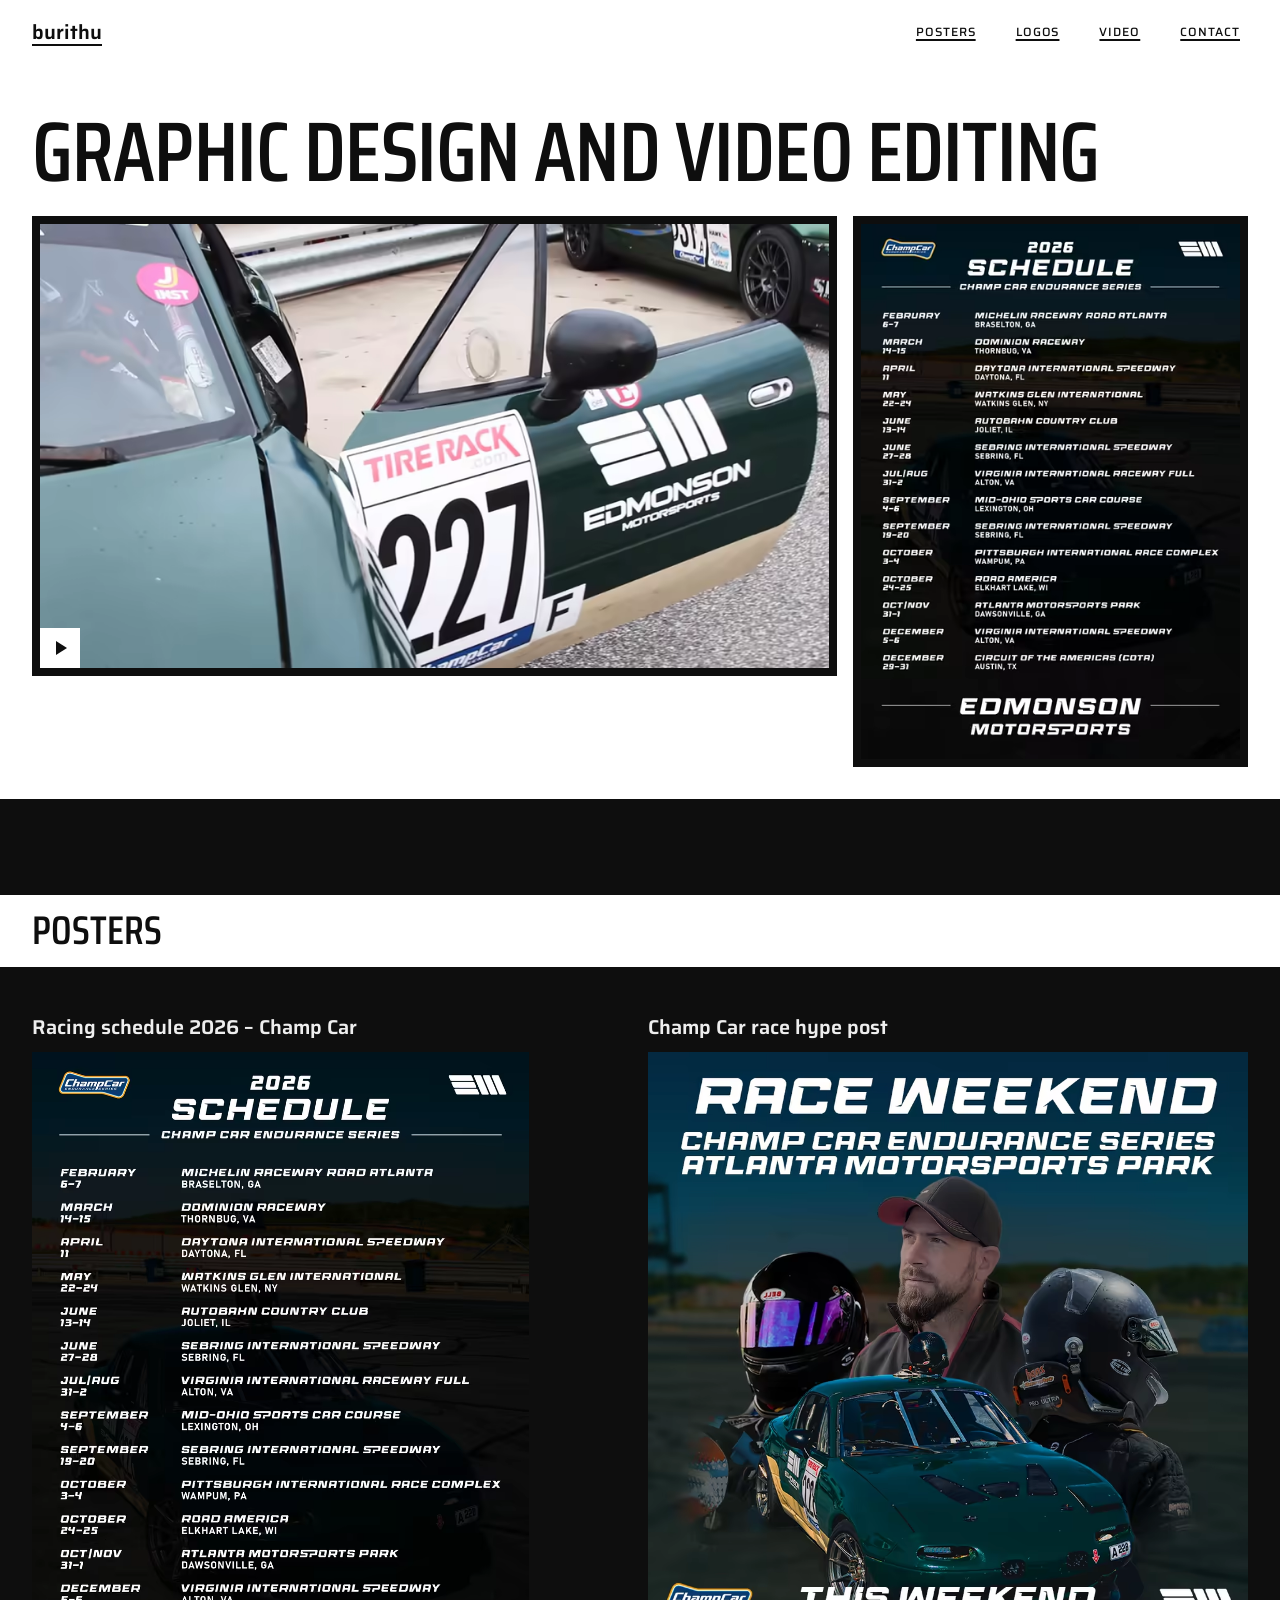
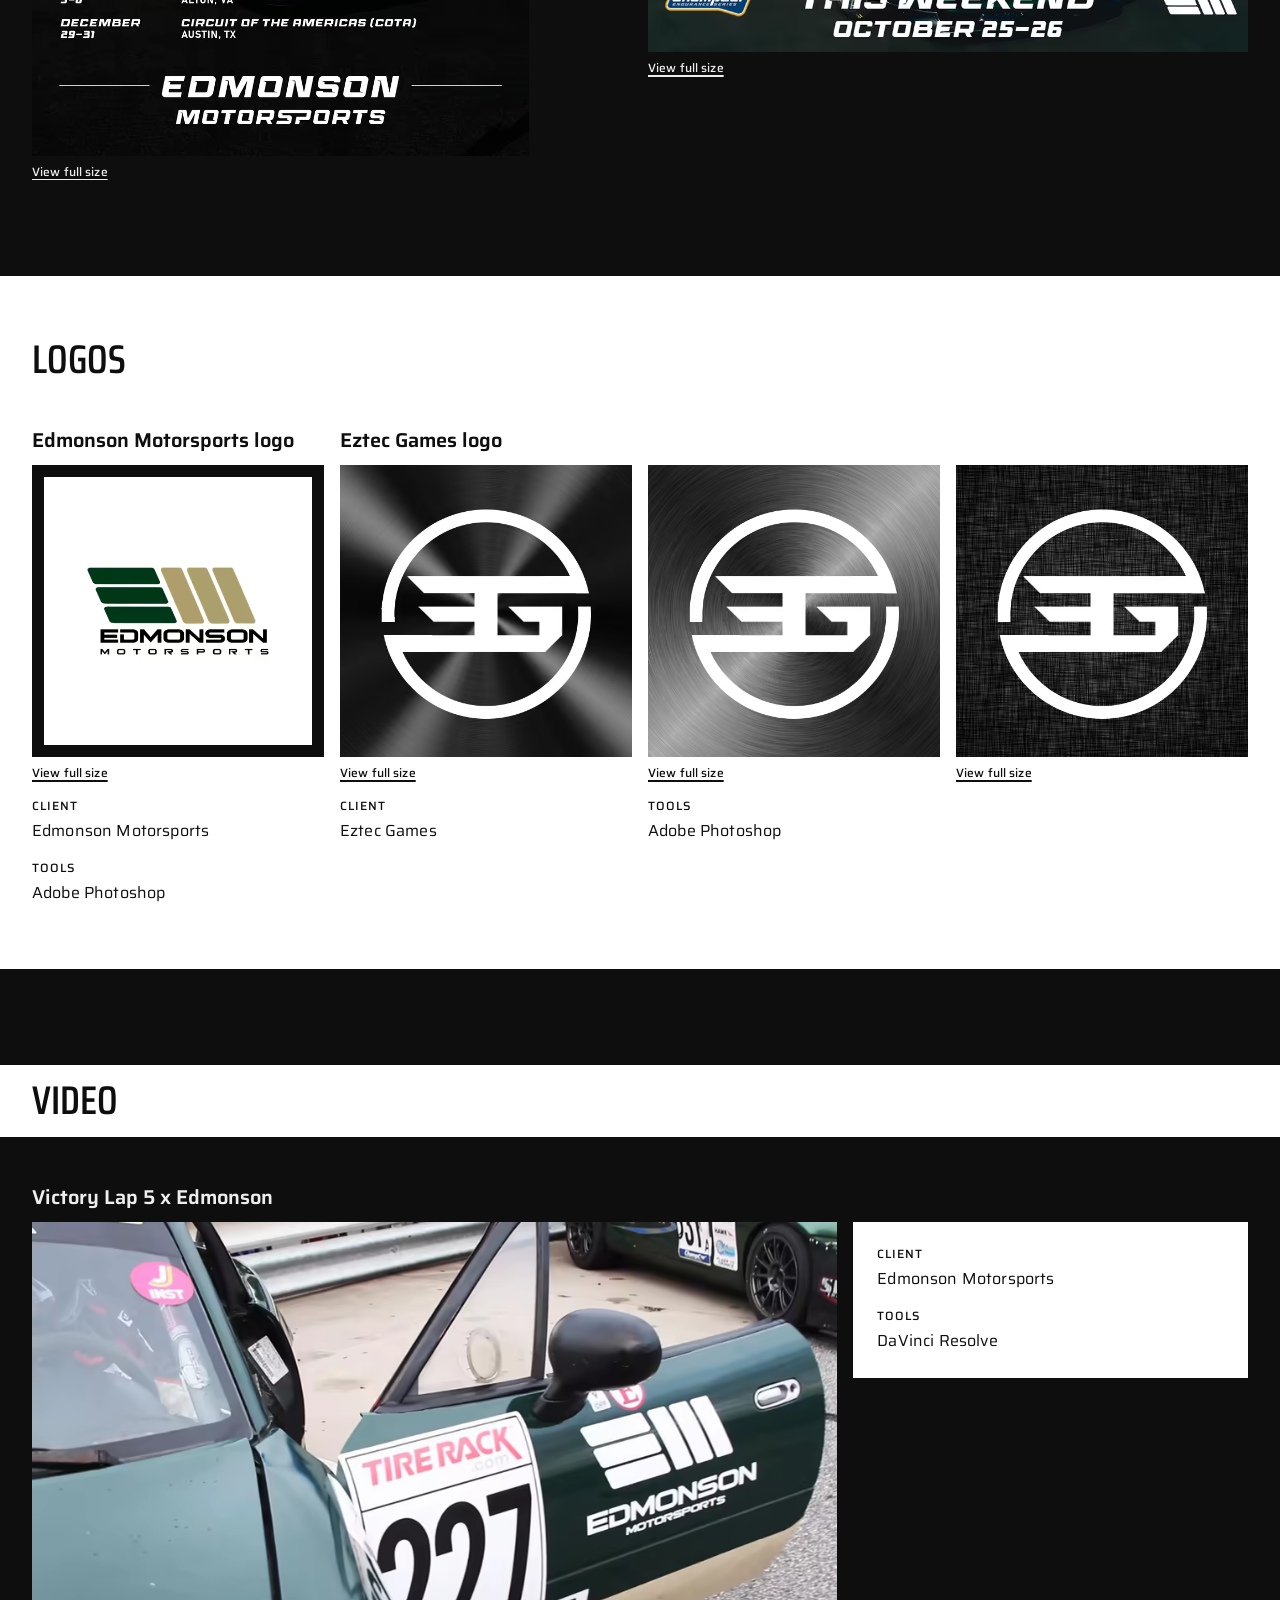
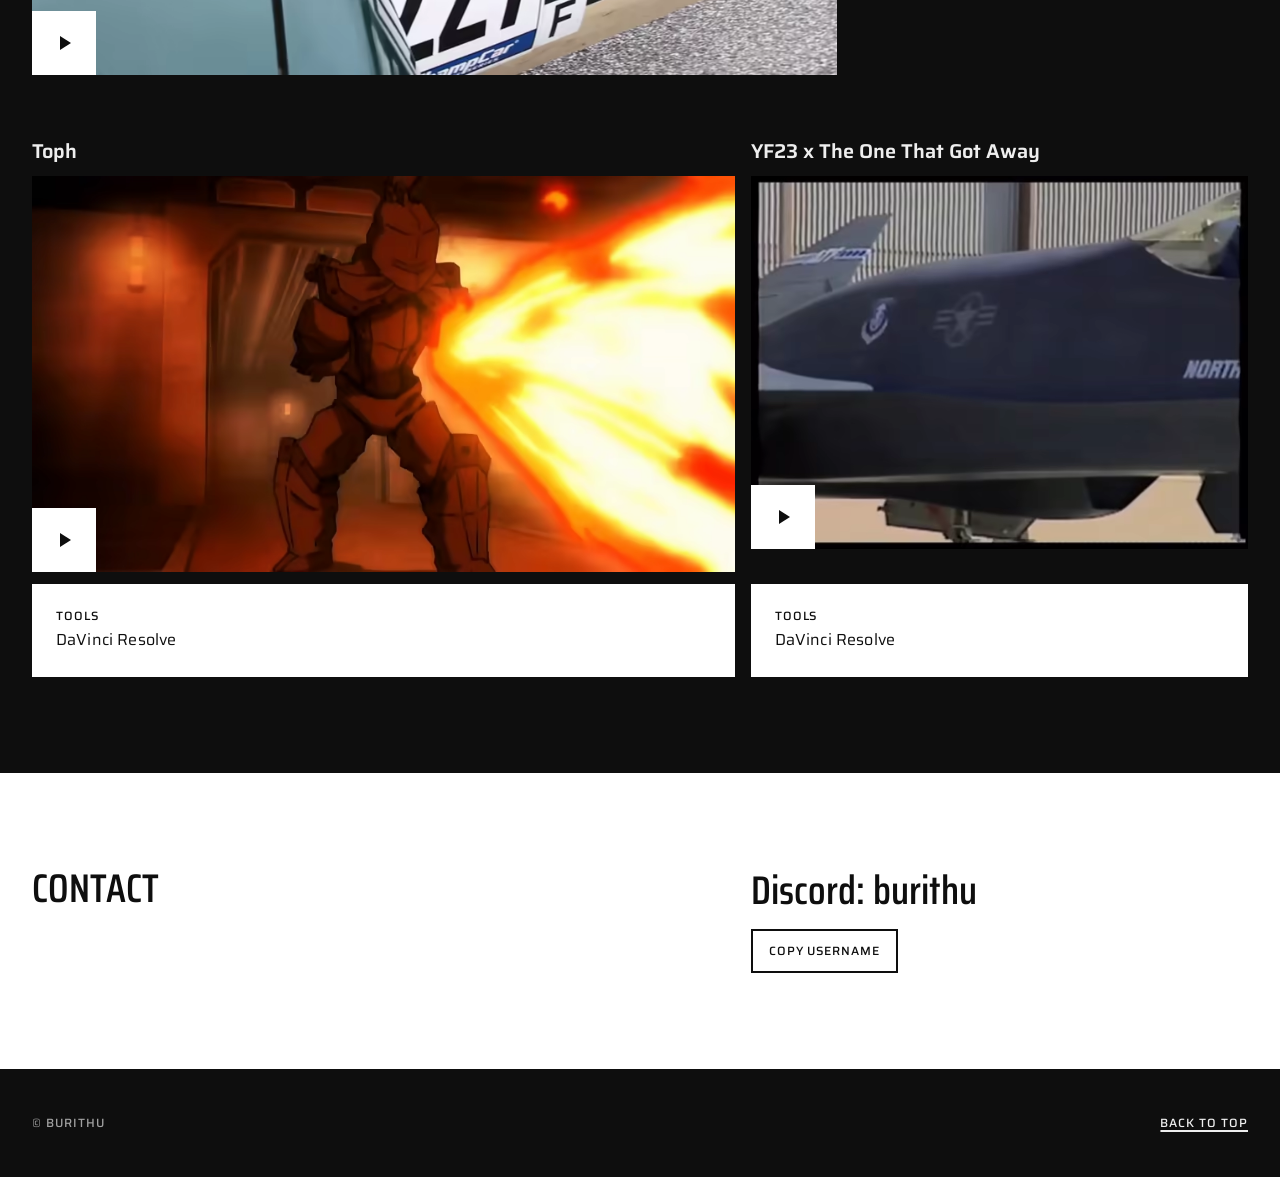
==== site/index.html @ b8a43bbc "Portfolio site: posters, logos and video edits - site/: static site (Direction D, white accent, self" ====
<!DOCTYPE html>
<!--
IMAGE NAMING SCHEME: img/<id>-<width>.<avif|webp|jpg>
  p1 480/960/1440, p2 480/960/1080, l1 256/512/1024, l5 l6 l7 256/512, v1 v2 v3 poster frames 480/960/1440.
VIDEO FILES (self-hosted): video/v<N>.mp4 (full), video/v<N>-preview.mp4 (muted hover preview, optional, a missing file fails silently).
-->
<html lang="en">
<head>
<meta charset="utf-8">
<meta name="viewport" content="width=device-width, initial-scale=1">
<title>burithu &mdash; Graphic design and video editing</title>
<meta name="description" content="Portfolio of burithu: posters, logos and video edits.">
<link rel="canonical" href="https://burithu.github.io/">
<meta property="og:title" content="burithu &mdash; Graphic design and video editing">
<meta property="og:description" content="Portfolio of burithu: posters, logos and video edits.">
<meta property="og:type" content="website">
<meta property="og:url" content="https://burithu.github.io/">
<meta property="og:image" content="https://burithu.github.io/og.png">
<meta property="og:image:width" content="1200">
<meta property="og:image:height" content="630">
<meta property="og:image:alt" content="burithu. Graphic design and video editing.">
<meta name="twitter:card" content="summary_large_image">
<meta name="twitter:title" content="burithu &mdash; Graphic design and video editing">
<meta name="twitter:description" content="Portfolio of burithu: posters, logos and video edits.">
<meta name="twitter:image" content="https://burithu.github.io/og.png">
<meta name="twitter:image:alt" content="burithu. Graphic design and video editing.">
<meta name="theme-color" content="#0E0E0E">
<link rel="icon" href="favicon.svg" type="image/svg+xml">
<link rel="preload" href="fonts/saira-var-latin.woff2" as="font" type="font/woff2" crossorigin>
<link rel="stylesheet" href="styles.css">
<noscript><style>.facade{display:none}</style></noscript>
</head>
<body>
<a class="skip" href="#main">Skip to content</a>
<header class="site-header on-accent">
<div class="wrap">
<a class="name" href="#top">burithu</a>
<nav aria-label="Sections"><ul>
<li><a href="#posters">Posters</a></li>
<li><a href="#logos">Logos</a></li>
<li><a href="#video">Video</a></li>
<li><a href="#contact">Contact</a></li>
</ul></nav>
</div>
</header>
<main id="main">
<span id="top"></span>
<section class="opening on-accent" aria-labelledby="h1">
<div class="wrap grid">
<div class="op-text">
<h1 id="h1"><span class="sr">burithu. </span><span class="h1-role">Graphic design and video editing</span></h1>
</div>
<div class="op-vid"><a class="art-link op-link" href="#v1"><span class="sr">Go to video: Victory Lap 5 x Edmonson</span><div class="mount"><div class="art"><picture><source type="image/avif" srcset="img/v1-480.avif 480w, img/v1-960.avif 960w, img/v1-1440.avif 1440w" sizes="(min-width:1440px) 896px, (min-width:1024px) 63vw, (min-width:768px) 58vw, calc(100vw - 48px)"><source type="image/webp" srcset="img/v1-480.webp 480w, img/v1-960.webp 960w, img/v1-1440.webp 1440w" sizes="(min-width:1440px) 896px, (min-width:1024px) 63vw, (min-width:768px) 58vw, calc(100vw - 48px)"><img src="img/v1-960.jpg" srcset="img/v1-480.jpg 480w, img/v1-960.jpg 960w, img/v1-1440.jpg 1440w" sizes="(min-width:1440px) 896px, (min-width:1024px) 63vw, (min-width:768px) 58vw, calc(100vw - 48px)" width="960" height="540" alt="" loading="eager" decoding="async"></picture><span class="play-key op-play" aria-hidden="true"><svg viewBox="0 0 24 24" focusable="false"><path d="M8 5v14l11-7z"/></svg></span></div></div></a></div>
<div class="op-poster"><a class="art-link op-link" href="#p1"><span class="sr">Go to poster: Racing schedule 2026 – Champ Car</span><div class="mount"><div class="art"><picture><source type="image/avif" srcset="img/p1-480.avif 480w, img/p1-960.avif 960w, img/p1-1440.avif 1440w" sizes="(min-width:1440px) 432px, (min-width:1024px) 27vw, (min-width:768px) 31vw, 66vw"><source type="image/webp" srcset="img/p1-480.webp 480w, img/p1-960.webp 960w, img/p1-1440.webp 1440w" sizes="(min-width:1440px) 432px, (min-width:1024px) 27vw, (min-width:768px) 31vw, 66vw"><img src="img/p1-960.jpg" srcset="img/p1-480.jpg 480w, img/p1-960.jpg 960w, img/p1-1440.jpg 1440w" sizes="(min-width:1440px) 432px, (min-width:1024px) 27vw, (min-width:768px) 31vw, 66vw" width="960" height="1358" alt="" loading="eager" fetchpriority="high" decoding="async"></picture></div></div></a></div>
</div>
</section>

<section id="posters" class="sec" aria-labelledby="posters-h">
<div class="bar on-accent"><div class="wrap"><h2 id="posters-h">Posters</h2></div></div>
<div class="wrap grid posters-grid">
<article class="piece poster p-1" id="p1">
<div class="title-block"><h3>Racing schedule 2026 – Champ Car</h3></div>
<div class="frame"><a class="art-link" href="img/p1-1440.jpg"><span class="sr">View full size: Racing schedule 2026 – Champ Car</span><div class="art"><picture><source type="image/avif" srcset="img/p1-480.avif 480w, img/p1-960.avif 960w, img/p1-1440.avif 1440w" sizes="(min-width:1440px) 564px, (min-width:1024px) 38vw, (min-width:768px) 47vw, 92vw"><source type="image/webp" srcset="img/p1-480.webp 480w, img/p1-960.webp 960w, img/p1-1440.webp 1440w" sizes="(min-width:1440px) 564px, (min-width:1024px) 38vw, (min-width:768px) 47vw, 92vw"><img src="img/p1-960.jpg" srcset="img/p1-480.jpg 480w, img/p1-960.jpg 960w, img/p1-1440.jpg 1440w" sizes="(min-width:1440px) 564px, (min-width:1024px) 38vw, (min-width:768px) 47vw, 92vw" width="960" height="1358" alt="Dark poster listing fourteen race dates and circuits, with the Edmonson Motorsports wordmark at the bottom" loading="lazy" decoding="async"></picture></div><span class="view-label" aria-hidden="true">View full size</span></a><dl class="fields"><div><dt>Client</dt><dd>Edmonson Motorsports</dd></div><div><dt>Tools</dt><dd>Adobe Photoshop</dd></div></dl></div>
</article>
<article class="piece poster p-2" id="p2">
<div class="title-block"><h3>Champ Car race hype post</h3></div>
<div class="frame"><a class="art-link" href="img/p2-1080.jpg"><span class="sr">View full size: Champ Car race hype post</span><div class="art"><picture><source type="image/avif" srcset="img/p2-480.avif 480w, img/p2-960.avif 960w, img/p2-1080.avif 1080w" sizes="(min-width:1440px) 680px, (min-width:1024px) 46vw, (min-width:768px) 47vw, 92vw"><source type="image/webp" srcset="img/p2-480.webp 480w, img/p2-960.webp 960w, img/p2-1080.webp 1080w" sizes="(min-width:1440px) 680px, (min-width:1024px) 46vw, (min-width:768px) 47vw, 92vw"><img src="img/p2-960.jpg" srcset="img/p2-480.jpg 480w, img/p2-960.jpg 960w, img/p2-1080.jpg 1080w" sizes="(min-width:1440px) 680px, (min-width:1024px) 46vw, (min-width:768px) 47vw, 92vw" width="960" height="960" alt="Driver in a cap between two helmeted figures behind a green sports car, headline Race Weekend" loading="lazy" decoding="async"></picture></div><span class="view-label" aria-hidden="true">View full size</span></a><dl class="fields"><div><dt>Client</dt><dd>Edmonson Motorsports</dd></div><div><dt>Tools</dt><dd>Adobe Photoshop</dd></div></dl></div>
</article>
</div>
</section>

<section id="logos" class="sec logos on-accent" aria-labelledby="logos-h">
<div class="wrap">
<h2 id="logos-h">Logos</h2>
<div class="logos-list">
<article class="piece logo l-edm" id="l-edmonson">
<div class="title-block"><h3>Edmonson Motorsports logo</h3></div>
<div class="frame"><div class="set set-1"><a class="art-link" href="img/l1-1024.jpg"><span class="sr">View full size: Edmonson Motorsports logo</span><div class="art"><picture><source type="image/avif" srcset="img/l1-256.avif 256w, img/l1-512.avif 512w, img/l1-1024.avif 1024w" sizes="(min-width:1440px) 332px, (min-width:768px) 23vw, 66vw"><source type="image/webp" srcset="img/l1-256.webp 256w, img/l1-512.webp 512w, img/l1-1024.webp 1024w" sizes="(min-width:1440px) 332px, (min-width:768px) 23vw, 66vw"><img src="img/l1-512.jpg" srcset="img/l1-256.jpg 256w, img/l1-512.jpg 512w, img/l1-1024.jpg 1024w" sizes="(min-width:1440px) 332px, (min-width:768px) 23vw, 66vw" width="512" height="512" alt="Green and gold slanted bars above the EDMONSON MOTORSPORTS wordmark on white" loading="lazy" decoding="async"></picture></div><span class="view-label" aria-hidden="true">View full size</span></a></div></div>
<dl class="fields"><div><dt>Client</dt><dd>Edmonson Motorsports</dd></div><div><dt>Tools</dt><dd>Adobe Photoshop</dd></div></dl>
</article>
<article class="piece logo l-ezt" id="l-eztec">
<div class="title-block"><h3>Eztec Games logo</h3></div>
<div class="frame"><div class="set set-3"><a class="art-link" href="img/l5-512.jpg"><span class="sr">View full size: Eztec Games logo</span><div class="art"><picture><source type="image/avif" srcset="img/l5-256.avif 256w, img/l5-512.avif 512w" sizes="(min-width:1440px) 332px, (min-width:768px) 23vw, 28vw"><source type="image/webp" srcset="img/l5-256.webp 256w, img/l5-512.webp 512w" sizes="(min-width:1440px) 332px, (min-width:768px) 23vw, 28vw"><img src="img/l5-512.jpg" srcset="img/l5-256.jpg 256w, img/l5-512.jpg 512w" sizes="(min-width:1440px) 332px, (min-width:768px) 23vw, 28vw" width="512" height="512" alt="White ring around a monogram on a black brushed-metal background" loading="lazy" decoding="async"></picture></div><span class="view-label" aria-hidden="true">View full size</span></a><a class="art-link" href="img/l6-512.jpg"><span class="sr">View full size: Eztec Games logo</span><div class="art"><picture><source type="image/avif" srcset="img/l6-256.avif 256w, img/l6-512.avif 512w" sizes="(min-width:1440px) 332px, (min-width:768px) 23vw, 28vw"><source type="image/webp" srcset="img/l6-256.webp 256w, img/l6-512.webp 512w" sizes="(min-width:1440px) 332px, (min-width:768px) 23vw, 28vw"><img src="img/l6-512.jpg" srcset="img/l6-256.jpg 256w, img/l6-512.jpg 512w" sizes="(min-width:1440px) 332px, (min-width:768px) 23vw, 28vw" width="512" height="512" alt="White ring around a monogram on a grey brushed-metal background" loading="lazy" decoding="async"></picture></div><span class="view-label" aria-hidden="true">View full size</span></a><a class="art-link" href="img/l7-512.jpg"><span class="sr">View full size: Eztec Games logo</span><div class="art"><picture><source type="image/avif" srcset="img/l7-256.avif 256w, img/l7-512.avif 512w" sizes="(min-width:1440px) 332px, (min-width:768px) 23vw, 28vw"><source type="image/webp" srcset="img/l7-256.webp 256w, img/l7-512.webp 512w" sizes="(min-width:1440px) 332px, (min-width:768px) 23vw, 28vw"><img src="img/l7-512.jpg" srcset="img/l7-256.jpg 256w, img/l7-512.jpg 512w" sizes="(min-width:1440px) 332px, (min-width:768px) 23vw, 28vw" width="512" height="512" alt="White ring around a monogram on a dark scribbled-line background" loading="lazy" decoding="async"></picture></div><span class="view-label" aria-hidden="true">View full size</span></a></div></div>
<dl class="fields"><div><dt>Client</dt><dd>Eztec Games</dd></div><div><dt>Tools</dt><dd>Adobe Photoshop</dd></div></dl>
</article>
</div>
</div>
</section>

<section id="video" class="sec" aria-labelledby="video-h">
<div class="bar on-accent"><div class="wrap"><h2 id="video-h">Video</h2></div></div>
<div class="wrap video-body">
<article class="piece vid vid-split" id="v1">
<div class="title-block"><h3>Victory Lap 5 x Edmonson</h3></div>
<div class="media r-169"><button type="button" class="facade" data-src="video/v1.mp4" data-poster="img/v1-960.jpg" data-title="Victory Lap 5 x Edmonson"><picture><source type="image/avif" srcset="img/v1-480.avif 480w, img/v1-960.avif 960w, img/v1-1440.avif 1440w" sizes="(min-width:1440px) 912px, (min-width:1024px) 63vw, 94vw"><source type="image/webp" srcset="img/v1-480.webp 480w, img/v1-960.webp 960w, img/v1-1440.webp 1440w" sizes="(min-width:1440px) 912px, (min-width:1024px) 63vw, 94vw"><img src="img/v1-960.jpg" srcset="img/v1-480.jpg 480w, img/v1-960.jpg 960w, img/v1-1440.jpg 1440w" sizes="(min-width:1440px) 912px, (min-width:1024px) 63vw, 94vw" width="960" height="540" alt="Open door of a green race car with number 227 and the Edmonson Motorsports logo" loading="lazy" decoding="async"></picture><video muted loop playsinline preload="none" tabindex="-1" aria-hidden="true" src="video/v1-preview.mp4"></video><span class="play-bar" aria-hidden="true"></span><span class="play-key" aria-hidden="true"><svg viewBox="0 0 24 24" focusable="false"><path d="M8 5v14l11-7z"/></svg></span><span class="play-text"><span class="sr">Play video: Victory Lap 5 x Edmonson</span><span class="act" aria-hidden="true">Play with sound</span></span></button><noscript><video controls preload="none" poster="img/v1-960.jpg" aria-label="Victory Lap 5 x Edmonson"><source src="video/v1.mp4" type="video/mp4"><a href="video/v1.mp4">Download the video (MP4)</a></video></noscript></div>
<dl class="fields"><div><dt>Client</dt><dd>Edmonson Motorsports</dd></div><div><dt>Tools</dt><dd>DaVinci Resolve</dd></div></dl>
</article>
<div class="vid-row">
<article class="piece vid vid-a" id="v2">
<div class="title-block"><h3>Toph</h3></div>
<div class="media r-169"><button type="button" class="facade" data-src="video/v2.mp4" data-poster="img/v2-960.jpg" data-title="Toph"><picture><source type="image/avif" srcset="img/v2-480.avif 480w, img/v2-960.avif 960w, img/v2-1440.avif 1440w" sizes="(min-width:1440px) 796px, (min-width:1024px) 55vw, 94vw"><source type="image/webp" srcset="img/v2-480.webp 480w, img/v2-960.webp 960w, img/v2-1440.webp 1440w" sizes="(min-width:1440px) 796px, (min-width:1024px) 55vw, 94vw"><img src="img/v2-960.jpg" srcset="img/v2-480.jpg 480w, img/v2-960.jpg 960w, img/v2-1440.jpg 1440w" sizes="(min-width:1440px) 796px, (min-width:1024px) 55vw, 94vw" width="960" height="540" alt="Armoured animated figure firing a blast of flame in a dim corridor" loading="lazy" decoding="async"></picture><video muted loop playsinline preload="none" tabindex="-1" aria-hidden="true" src="video/v2-preview.mp4"></video><span class="play-bar" aria-hidden="true"></span><span class="play-key" aria-hidden="true"><svg viewBox="0 0 24 24" focusable="false"><path d="M8 5v14l11-7z"/></svg></span><span class="play-text"><span class="sr">Play video: Toph</span><span class="act" aria-hidden="true">Play with sound</span></span></button><noscript><video controls preload="none" poster="img/v2-960.jpg" aria-label="Toph"><source src="video/v2.mp4" type="video/mp4"><a href="video/v2.mp4">Download the video (MP4)</a></video></noscript></div>
<dl class="fields"><div><dt>Tools</dt><dd>DaVinci Resolve</dd></div></dl>
</article>
<article class="piece vid vid-b" id="v3">
<div class="title-block"><h3>YF23 x The One That Got Away</h3></div>
<div class="media r-43"><button type="button" class="facade" data-src="video/v3.mp4" data-poster="img/v3-960.jpg" data-title="YF23 x The One That Got Away"><picture><source type="image/avif" srcset="img/v3-480.avif 480w, img/v3-960.avif 960w, img/v3-1440.avif 1440w" sizes="(min-width:1440px) 564px, (min-width:1024px) 38vw, 94vw"><source type="image/webp" srcset="img/v3-480.webp 480w, img/v3-960.webp 960w, img/v3-1440.webp 1440w" sizes="(min-width:1440px) 564px, (min-width:1024px) 38vw, 94vw"><img src="img/v3-960.jpg" srcset="img/v3-480.jpg 480w, img/v3-960.jpg 960w, img/v3-1440.jpg 1440w" sizes="(min-width:1440px) 564px, (min-width:1024px) 38vw, 94vw" width="960" height="720" alt="Dark jet fuselage with a star roundel in front of a corrugated hangar wall" loading="lazy" decoding="async"></picture><video muted loop playsinline preload="none" tabindex="-1" aria-hidden="true" src="video/v3-preview.mp4"></video><span class="play-bar" aria-hidden="true"></span><span class="play-key" aria-hidden="true"><svg viewBox="0 0 24 24" focusable="false"><path d="M8 5v14l11-7z"/></svg></span><span class="play-text"><span class="sr">Play video: YF23 x The One That Got Away</span><span class="act" aria-hidden="true">Play with sound</span></span></button><noscript><video controls preload="none" poster="img/v3-960.jpg" aria-label="YF23 x The One That Got Away"><source src="video/v3.mp4" type="video/mp4"><a href="video/v3.mp4">Download the video (MP4)</a></video></noscript></div>
<dl class="fields"><div><dt>Tools</dt><dd>DaVinci Resolve</dd></div></dl>
</article>
</div>
</div>
</section>

<section id="contact" class="sec contact on-accent" aria-labelledby="contact-h">
<div class="wrap grid">
<div class="contact-about">
<h2 id="contact-h">Contact</h2>
</div>
<div class="contact-links">
<p class="discord"><span class="discord-text">Discord: burithu</span></p>
<p class="copy-row"><button type="button" class="copy" data-copy="burithu" hidden>Copy username</button><span class="copy-status label" id="copy-status" role="status" aria-live="polite"></span></p>
</div>
</div>
</section>
</main>
<footer class="site-footer">
<div class="wrap foot">
<p class="label muted">&copy; burithu</p>
<a class="to-top label" href="#top">Back to top</a>
</div>
</footer>
<script src="script.js" defer></script>
</body>
</html>
---- site/styles.css ----
/* Pit Board, white accent. Production shell. */
@font-face{
  font-family:"Saira";
  font-style:normal;
  font-weight:400 600;
  font-stretch:75% 100%;
  font-display:swap;
  src:url(fonts/saira-var-latin.woff2) format("woff2");
}
/* Fallback faces tuned to Saira (hhea 1135/-439/0 per 1000 upm). size-adjust = Saira/Arial average advance width over the page's text,
   measured with fontTools on the instanced font; ascent/descent/line-gap = Saira metric / (upm x size-adjust). */
@font-face{font-family:"Saira fallback";font-weight:400;font-stretch:100%;src:local("Arial"),local("ArialMT");size-adjust:102.27%;ascent-override:110.98%;descent-override:42.93%;line-gap-override:0%}
@font-face{font-family:"Saira fallback";font-weight:600;font-stretch:100%;src:local("Arial Bold"),local("Arial-BoldMT");size-adjust:96.14%;ascent-override:118.06%;descent-override:45.66%;line-gap-override:0%}
/* Condensed fallbacks, one family name per local font so a missing font falls through to the next family. Used only by h1, h2 and .discord (--font-cond).
   size-adjust values: Arial Narrow Bold measured; the others are estimates (Helvetica Neue Condensed Bold 84%, Roboto Condensed Bold 79%, Arial Bold 67.6%), untested on macOS, iOS and Android.
   ascent = 113.5% / size-adjust, descent = 43.9% / size-adjust. */
@font-face{font-family:"Saira fb narrow";font-weight:600;font-stretch:75%;src:local("Arial Narrow Bold"),local("ArialNarrow-Bold");size-adjust:82.48%;ascent-override:137.61%;descent-override:53.22%;line-gap-override:0%}
@font-face{font-family:"Saira fb helv";font-weight:600;font-stretch:75%;src:local("Helvetica Neue Condensed Bold"),local("HelveticaNeue-CondensedBold");size-adjust:84%;ascent-override:135.12%;descent-override:52.26%;line-gap-override:0%}
@font-face{font-family:"Saira fb roboto";font-weight:600;font-stretch:75%;src:local("Roboto Condensed Bold"),local("RobotoCondensed-Bold"),local("Roboto Condensed");size-adjust:79%;ascent-override:143.67%;descent-override:55.57%;line-gap-override:0%}
@font-face{font-family:"Saira fb arial";font-weight:600;font-stretch:75%;src:local("Arial Bold"),local("Arial-BoldMT");size-adjust:67.6%;ascent-override:167.90%;descent-override:64.94%;line-gap-override:0%}
:root{
  --bg:#0E0E0E;
  --surface:#191919;
  --text:#EEEEEE;
  --muted:#A0A0A0;
  --accent:#FFFFFF;
  --on-accent:#0E0E0E;
  /* link underline: colour never marks a link, the underline does */
  --ul-t:2px;--ul-t-hover:4px;--ul-o:0.25em;
  /* inverted block used for hover, focus and active */
  --inv-bg:var(--accent);--inv-fg:var(--on-accent);
  --s-1:4px;--s-2:8px;--s-3:12px;--s-4:16px;--s-5:24px;--s-6:32px;--s-7:48px;--s-8:64px;--s-9:96px;
  --ease:cubic-bezier(0.16,1,0.3,1);
  --font:"Saira","Saira fallback",Arial,sans-serif;
  --font-cond:"Saira","Saira fb narrow","Saira fb helv","Saira fb roboto","Saira fb arial","Saira fallback",Arial,sans-serif;
  --cols:4;--gut:12px;--margin:16px;--max:1440px;
  --sec-gap:var(--s-8);
  --play:56px;
}
@media (min-width:768px){:root{--cols:8;--gut:16px;--margin:24px;--play:64px}}
@media (min-width:1024px){:root{--cols:12;--margin:32px;--sec-gap:var(--s-9)}}

*,*::before,*::after{box-sizing:border-box}
html{-webkit-text-size-adjust:100%}
body{margin:0;background:var(--bg);color:var(--text);font-family:var(--font);font-size:1rem;font-weight:400;font-stretch:100%;line-height:1.55;letter-spacing:0.01em;overflow-wrap:break-word}
svg{display:block}
img,video{display:block;max-width:100%}
h1,h2,h3,p,dl,dd,ul{margin:0}
ul{padding:0;list-style:none}
h1,h2,h3{text-wrap:balance}
p,dd{text-wrap:pretty}
p{max-width:65ch}
button{font:inherit;color:inherit}
::selection{background:var(--accent);color:var(--on-accent)}
.on-accent ::selection{background:var(--on-accent);color:var(--accent)}
.sr{position:absolute;width:1px;height:1px;overflow:hidden;clip-path:inset(50%);white-space:nowrap}

h1,h2,.discord{font-family:var(--font-cond)}
h1{font-size:clamp(2.75rem,1.6rem + 4.6vw,5.5rem);font-weight:600;font-stretch:75%;text-transform:uppercase;letter-spacing:-0.01em;line-height:0.95}
h2{font-size:clamp(1.75rem,1.4rem + 1.5vw,2.5rem);font-weight:600;font-stretch:75%;text-transform:uppercase;letter-spacing:0;line-height:1}
h3,.name{font-size:1.25rem;font-weight:600;font-stretch:100%;letter-spacing:0;line-height:1.25}
.about{font-size:1.25rem;font-weight:400;letter-spacing:0;line-height:1.45}
.about{max-width:50ch}
.label,dt,nav a,.play-text{font-size:0.75rem;font-weight:500;font-stretch:100%;text-transform:uppercase;letter-spacing:0.08em;line-height:1.4}
.muted{color:var(--muted)}

.wrap{max-width:var(--max);margin-inline:auto;padding-inline:var(--margin)}
.grid{display:grid;grid-template-columns:repeat(var(--cols),minmax(0,1fr));column-gap:var(--gut)}
.on-accent{background:var(--accent);color:var(--on-accent);--inv-bg:var(--on-accent);--inv-fg:var(--accent)}

/* links: persistent underline on every text link, on dark and on white. Image links (.art-link) have no underline and use the ring below. */
a:not(.art-link){color:inherit;text-decoration-line:underline;text-decoration-thickness:var(--ul-t);text-decoration-color:currentColor;text-underline-offset:var(--ul-o);transition:background-color 120ms var(--ease),color 120ms var(--ease)}
/* focus: thicker underline plus inverted block plus outline (the active state is defined at the end of the file) */
a:not(.art-link):focus-visible{background-color:var(--inv-bg);color:var(--inv-fg);text-decoration-thickness:var(--ul-t-hover)}
.art-link{display:block;color:inherit;text-decoration:none}

/* focus ring: white on dark, near-black on white blocks */
:focus-visible{outline:3px solid var(--accent);outline-offset:3px}
.on-accent :focus-visible,.fields :focus-visible{outline-color:var(--on-accent)}

/* two-tone inner ring for artwork links and video frames: 3px white edge plus 3px near-black band, drawn inside the clipping box.
   One band is always at least 4.39:1 against any pixel, and the two bands are 19.3:1 against each other. */
.art-link:focus-visible,.facade:focus-visible,.media>video:focus-visible{outline:none}
.art-link:focus-visible::after,.art-link:active::after,.media:has(:focus-visible)::after{content:"";position:absolute;inset:0;z-index:3;pointer-events:none;border:3px solid var(--accent);outline:3px solid var(--on-accent);outline-offset:-6px}
.art-link{position:relative}
/* on white sections: outer near-black outline (19.3:1 against white), 3px gap, no inner ring */
.on-accent .art-link:focus-visible{outline:3px solid var(--on-accent);outline-offset:3px}
.on-accent .art-link:focus-visible::after{content:none}
/* visible text cue inside every artwork link */
.view-label{display:block;position:relative;z-index:1;margin-top:var(--s-2);font-size:0.75rem;font-weight:500;letter-spacing:0.01em;line-height:1.4;text-decoration-line:underline;text-decoration-thickness:var(--ul-t);text-underline-offset:var(--ul-o)}
.poster .view-label{background:var(--bg);padding-top:var(--s-2);margin-top:0}
.op-play{--play:40px;z-index:1}
.op-play svg{width:20px;height:20px}
.op-vid .art{position:relative}
/* the logo frame must not clip the outer focus outline */
.logo .frame{overflow:visible}

/* skip link */
.skip{background:var(--accent);color:var(--on-accent);padding:var(--s-3) var(--s-4);min-height:44px;display:inline-flex;align-items:center}
.skip:not(:focus){position:absolute;width:1px;height:1px;overflow:hidden;clip-path:inset(50%);padding:0;min-height:0}
.skip:focus{position:absolute;left:var(--s-2);top:var(--s-2);z-index:10;outline-color:var(--on-accent);outline-offset:-6px}

/* header */
.site-header .wrap{display:flex;flex-wrap:wrap;align-items:center;justify-content:space-between}
.name{display:inline-flex;align-items:center;min-height:44px;padding-inline:var(--s-2);margin-inline:calc(-1*var(--s-2))}
.site-header nav ul{display:flex;flex-wrap:wrap;column-gap:var(--s-3)}
nav a{display:inline-flex;align-items:center;min-height:44px;padding-inline:var(--s-2)}
@media (min-width:768px){.site-header .wrap{min-height:64px}.site-header nav ul{column-gap:var(--s-5)}}

/* opening: role line, one video frame and one poster, all on the grid */
.opening{padding-block:var(--s-6)}
.opening .grid{row-gap:var(--s-5)}
.op-text,.op-vid{grid-column:1/-1}
.op-poster{grid-column:1/4}
.op-text .about{margin-top:var(--s-4)}
.h1-role{display:block}
.mount{background:var(--bg);padding:var(--s-2)}
.mount .art{overflow:hidden}
@media (min-width:768px){
  .op-text{grid-row:1}
  .op-vid{grid-column:1/6;grid-row:2}
  .op-poster{grid-column:6/9;grid-row:2}
}
@media (min-width:1024px){
  .opening{padding-block:var(--s-7) var(--s-6)}
  .op-vid{grid-column:1/9}
  .op-poster{grid-column:9/13}
}

/* sections */
.sec{margin-top:var(--sec-gap)}
.bar{padding-block:var(--s-4);margin-bottom:var(--s-7)}

/* images */
.art{width:100%;background:var(--surface)}
.art img{width:100%;height:auto}
.title-block{margin-bottom:var(--s-3)}
.piece{position:relative}
.frame{position:relative;overflow:hidden}

/* fields: default state shows everything */
.fields{display:grid;gap:var(--s-4);background:var(--accent);color:var(--on-accent);padding:var(--s-5)}
.fields div{display:block}
.fields dd{margin-top:var(--s-1)}
.logo .fields{background:transparent;padding:0;margin-top:var(--s-4)}

/* posters */
.posters-grid{align-items:start;row-gap:var(--s-8)}
.p-1,.p-2{grid-column:1/-1}
/* Client and Tools only: compact padding, two columns when they fit, so the hover panel is about as tall as two caption lines */
.poster .fields{grid-template-columns:repeat(auto-fit,minmax(9rem,1fr));gap:var(--s-3) var(--s-5);padding:var(--s-4)}
@media (min-width:768px){
  .p-1{grid-column:1/5}
  .p-2{grid-column:5/9}
}
@media (min-width:1024px){
  .p-1{grid-column:1/6}
  .p-2{grid-column:7/13}
}

/* logos: one Edmonson tile beside three Eztec tiles on a 4-tile grid; on mobile the Edmonson tile is two Eztec tiles wide */
.logos{padding-block:var(--s-7)}
.logos h2{margin-bottom:var(--s-7)}
.logos-list{display:flex;flex-direction:column;row-gap:var(--s-8)}
.set{display:grid;gap:var(--s-3)}
.set-3{grid-template-columns:repeat(3,minmax(0,1fr))}
.set-1{grid-template-columns:minmax(0,1fr);width:calc((100% - 2*var(--s-3))/3*2 + var(--s-3))}
.logo .art{overflow:hidden}
/* Edmonson: white plate inset in a near-black tile, so the plate has a visible edge and the tile matches the Eztec tiles */
.l-edm .art{background:var(--on-accent);padding:var(--s-3)}
.logo .fields{grid-template-columns:1fr}
@media (min-width:768px){
  .logos{padding-block:var(--s-8)}
  .logos-list{display:grid;grid-template-columns:repeat(4,minmax(0,1fr));column-gap:var(--s-4);align-items:start}
  .l-edm{grid-column:1/2}
  .l-ezt{grid-column:2/5}
  .set{gap:var(--s-4)}
  .set-1{width:100%}
  .l-ezt .fields{grid-template-columns:repeat(3,minmax(0,1fr));column-gap:var(--s-4)}
}

/* video */
.video-body{display:flex;flex-direction:column;row-gap:var(--s-8)}
.vid{display:grid;grid-template-columns:minmax(0,1fr);align-items:start}
.vid .title-block{grid-column:1/-1}
.vid-row{display:flex;flex-direction:column;row-gap:var(--s-8)}
.media{position:relative;overflow:hidden;background:var(--surface)}
.r-169{aspect-ratio:16/9}
.r-43{aspect-ratio:4/3}
.media>video,.media noscript video{position:absolute;inset:0;width:100%;height:100%;object-fit:contain;background:var(--bg)}
.facade{position:relative;overflow:hidden;display:block;width:100%;height:100%;padding:0;border:0;background:transparent;cursor:pointer;text-align:left}
.facade picture,.facade img{width:100%;height:100%}
.facade img{object-fit:contain}
.facade video{position:absolute;inset:0;width:100%;height:100%;object-fit:contain;opacity:0;pointer-events:none;background:var(--surface)}
.media.is-previewing .facade video{opacity:1}
.play-bar{position:absolute;left:0;bottom:0;width:100%;height:var(--play);background:var(--accent)}
.play-key{position:absolute;left:0;bottom:0;width:var(--play);height:var(--play);display:grid;place-items:center;background:var(--accent);color:var(--on-accent)}
.play-key svg{width:24px;height:24px;fill:currentColor}
.play-text{position:absolute;left:calc(var(--play) + var(--s-4));right:var(--s-4);bottom:0;height:var(--play);display:flex;align-items:center;color:var(--on-accent)}
.facade:active .play-bar,.facade:active .play-key{background-color:var(--on-accent)}
.facade:active .play-text{color:var(--accent)}
.facade:active .play-key{color:var(--accent)}
.vid .fields{margin-top:var(--s-3);grid-template-columns:1fr}
@media (min-width:768px){
  .vid-split .fields,.vid-a .fields{grid-template-columns:repeat(auto-fit,minmax(9rem,1fr))}
}
@media (min-width:1024px){
  .vid-split{grid-template-columns:repeat(var(--cols),minmax(0,1fr));column-gap:var(--gut)}
  .vid-split .media{grid-column:1/9;grid-row:2}
  .vid-split .fields{grid-column:9/13;grid-row:2;margin-top:0;align-self:start;grid-template-columns:1fr}
  /* V2 and V3 share three rows (title, media, fields): top edges align and both caption panels start on one line below the taller frame */
  .vid-row{display:grid;grid-template-columns:repeat(var(--cols),minmax(0,1fr));grid-template-rows:auto auto auto;column-gap:var(--gut);row-gap:0;align-items:start}
  .vid-a,.vid-b{grid-row:1/4;grid-template-rows:subgrid;row-gap:0}
  .vid-a{grid-column:1/8}
  .vid-b{grid-column:8/13}
  .vid-b .fields{grid-template-columns:1fr}
}

/* contact */
.contact{padding-block:var(--s-8)}
.contact-about,.contact-links{grid-column:1/-1}
.contact-links{margin-top:var(--s-6)}
.discord{font-size:clamp(1.75rem,1.4rem + 1.5vw,2.5rem);font-weight:600;font-stretch:75%;letter-spacing:0;line-height:1.1;overflow-wrap:anywhere}
.copy-row{display:flex;flex-wrap:wrap;align-items:center;gap:var(--s-4);margin-top:var(--s-4)}
.copy{min-height:44px;padding:var(--s-2) var(--s-4);background:transparent;color:var(--on-accent);border:2px solid var(--on-accent);border-radius:0;font-size:0.75rem;font-weight:500;text-transform:uppercase;letter-spacing:0.08em;cursor:pointer}
.copy[hidden]{display:none}
.copy:active,.copy:focus-visible{background:var(--on-accent);color:var(--accent)}
.copy-status:empty{display:none}
@media (min-width:1024px){
  .contact{padding-block:var(--s-9)}
  .contact-about{grid-column:1/7}
  .contact-links{grid-column:8/13;margin-top:0;align-self:end}
}

/* footer */
.site-footer{padding-block:var(--s-6)}
.foot{display:flex;justify-content:space-between;align-items:center;gap:var(--s-4)}
.to-top{display:inline-flex;align-items:center;min-height:44px;padding-inline:var(--s-2);margin-inline:calc(-1*var(--s-2))}

/* hover-capable pointers: fields and play bar appear on hover or focus; everything else shows them by default */
@media (hover:hover) and (pointer:fine){
  .poster .fields{position:absolute;left:0;right:0;bottom:0;z-index:2;max-height:100%;overflow-y:auto;transform:translateY(calc(100% + 2px));transition:transform 160ms var(--ease)}
  .poster:hover .fields,.poster:focus-within .fields,.poster .fields:focus-within{transform:translateY(0);transition-duration:240ms}
  .poster .art{transition:transform 200ms var(--ease)}
  .poster:hover .art,.poster:focus-within .art{transform:scale(1.04);transition-duration:300ms}
  .logo .art img{transition:transform 160ms var(--ease)}
  .logo:hover .art img,.logo:focus-within .art img{transform:scale(1.06);transition-duration:240ms}
  .l-edm:hover .art img,.l-edm:focus-within .art img{transform:scale(1.03)}

  .mount .art img{transition:transform 160ms var(--ease)}
  .op-link:hover .art img{transform:scale(1.03);transition-duration:240ms}
  a:not(.art-link):hover{background-color:var(--inv-bg);color:var(--inv-fg);text-decoration-thickness:var(--ul-t-hover)}
  .copy:hover{background:var(--on-accent);color:var(--accent)}

  .play-bar{transform:scaleX(0);transform-origin:left;transition:transform 180ms var(--ease)}
  .facade:hover .play-bar,.facade:focus-visible .play-bar{transform:scaleX(1);transition-duration:260ms}
  .play-text{opacity:0;transition:opacity 120ms var(--ease)}
  .facade:hover .play-text,.facade:focus-visible .play-text{opacity:1;transition:opacity 150ms var(--ease) 100ms}
  .media.is-previewing .facade video{transition:opacity 120ms var(--ease)}
}
/* active (pressed): distinct from hover. Text links drop back to the thin underline and gain an inner outline; copy gains an inner ring; artwork shows the ring. */
a:not(.art-link):active{background-color:var(--inv-bg);color:var(--inv-fg);text-decoration-thickness:var(--ul-t);outline:2px solid currentColor;outline-offset:-4px}
.on-accent .copy:active{background:var(--on-accent);color:var(--accent);outline:2px solid var(--accent);outline-offset:-6px}
@media (prefers-reduced-motion:reduce){
  *,*::before,*::after{transition:none!important;animation:none!important}
  .art,.art img{transform:none!important}
}
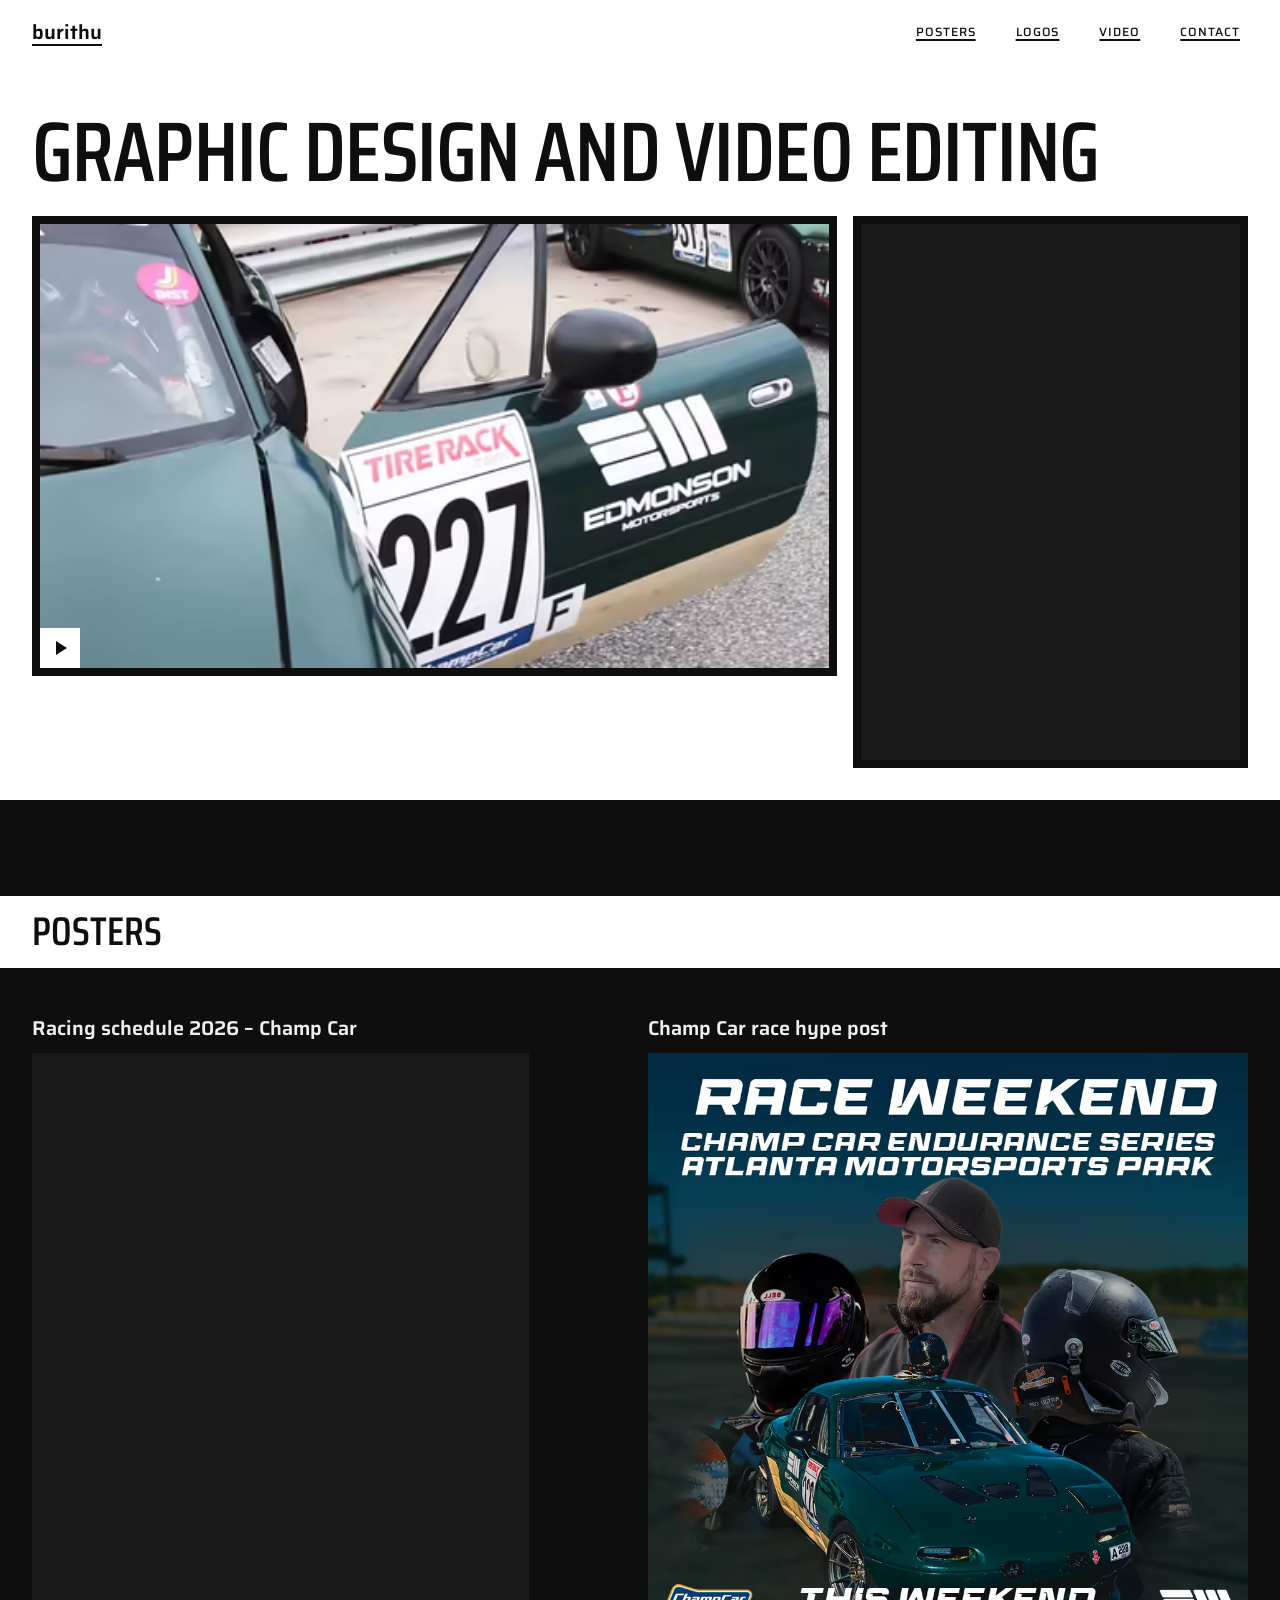
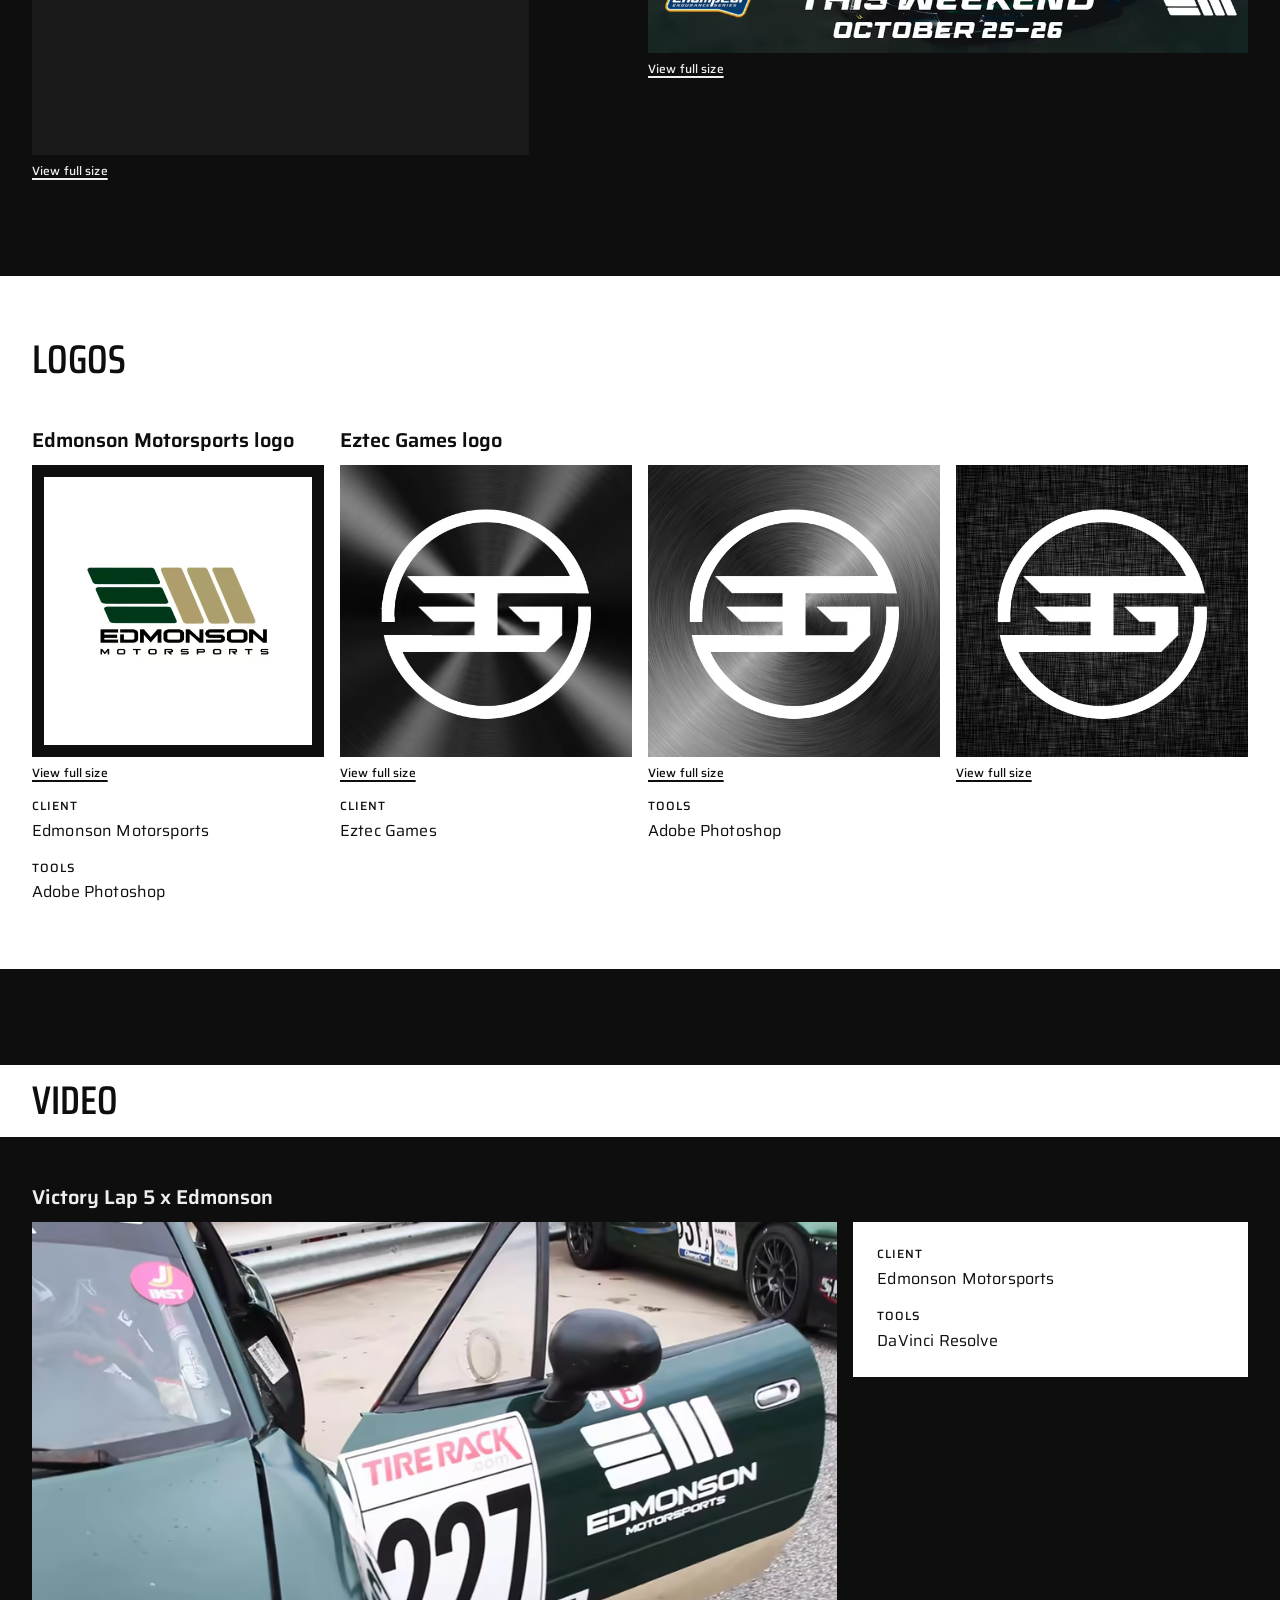
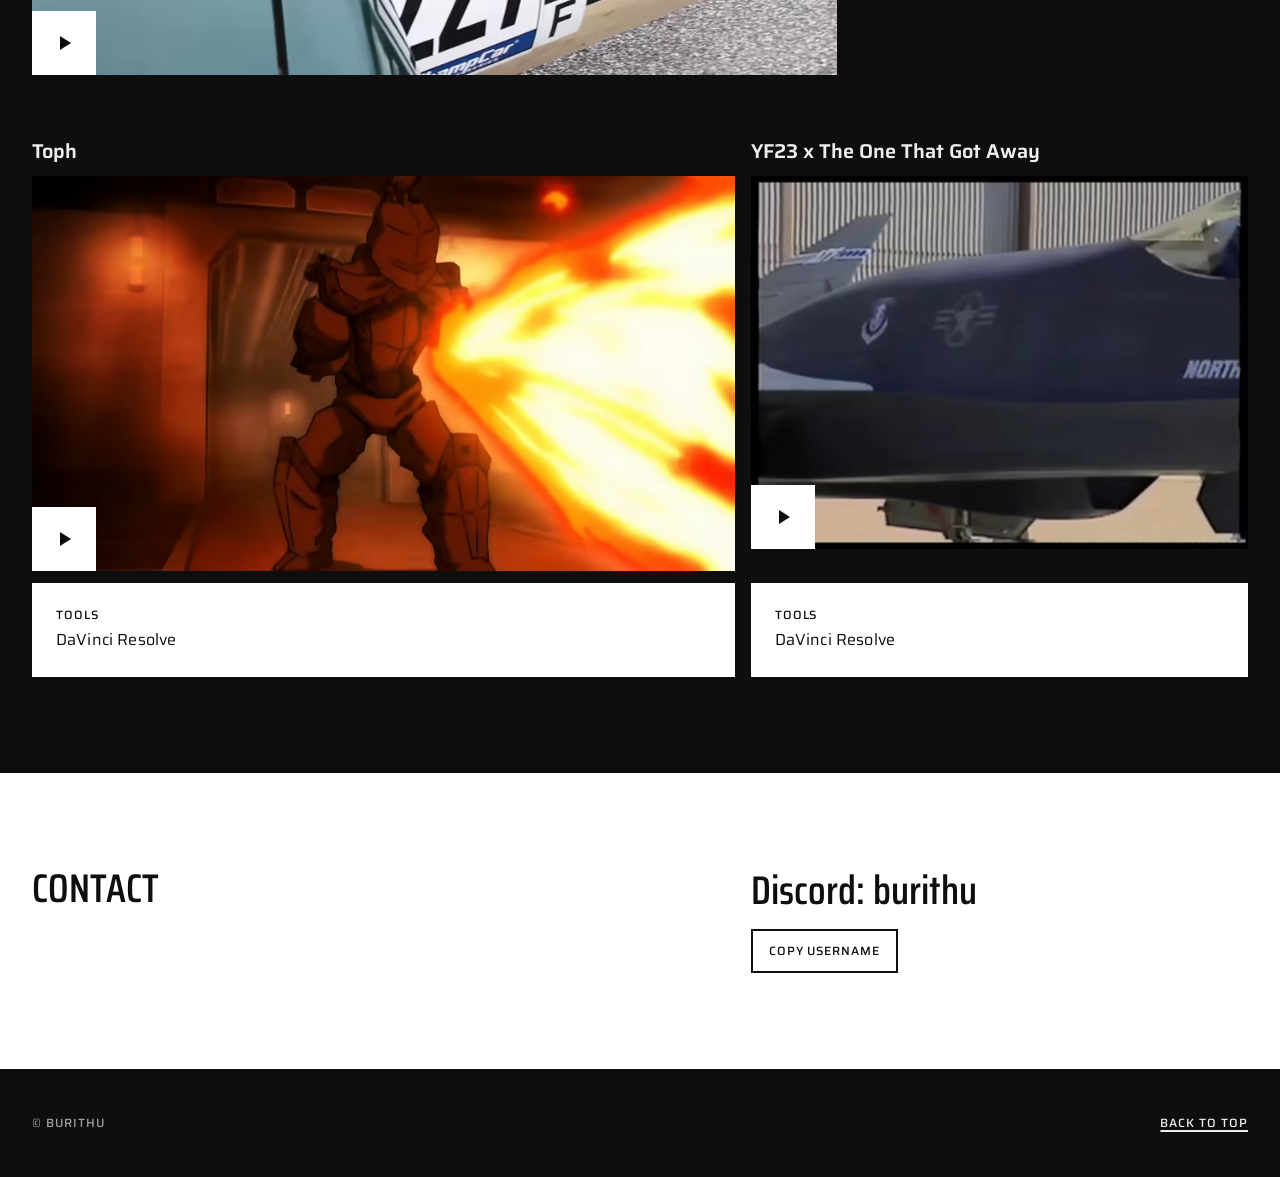
==== commit b8782c92: "Move site to /portfolio/ base path Canonical and Open Graph URLs point at /portfolio/, 404 page uses" ====
--- a/site/index.html
+++ b/site/index.html
@@ -10,19 +10,19 @@
 <meta name="viewport" content="width=device-width, initial-scale=1">
 <title>burithu &mdash; Graphic design and video editing</title>
 <meta name="description" content="Portfolio of burithu: posters, logos and video edits.">
-<link rel="canonical" href="https://burithu.github.io/">
+<link rel="canonical" href="https://burithu.github.io/portfolio/">
 <meta property="og:title" content="burithu &mdash; Graphic design and video editing">
 <meta property="og:description" content="Portfolio of burithu: posters, logos and video edits.">
 <meta property="og:type" content="website">
-<meta property="og:url" content="https://burithu.github.io/">
-<meta property="og:image" content="https://burithu.github.io/og.png">
+<meta property="og:url" content="https://burithu.github.io/portfolio/">
+<meta property="og:image" content="https://burithu.github.io/portfolio/og.png">
 <meta property="og:image:width" content="1200">
 <meta property="og:image:height" content="630">
 <meta property="og:image:alt" content="burithu. Graphic design and video editing.">
 <meta name="twitter:card" content="summary_large_image">
 <meta name="twitter:title" content="burithu &mdash; Graphic design and video editing">
 <meta name="twitter:description" content="Portfolio of burithu: posters, logos and video edits.">
-<meta name="twitter:image" content="https://burithu.github.io/og.png">
+<meta name="twitter:image" content="https://burithu.github.io/portfolio/og.png">
 <meta name="twitter:image:alt" content="burithu. Graphic design and video editing.">
 <meta name="theme-color" content="#0E0E0E">
 <link rel="icon" href="favicon.svg" type="image/svg+xml">
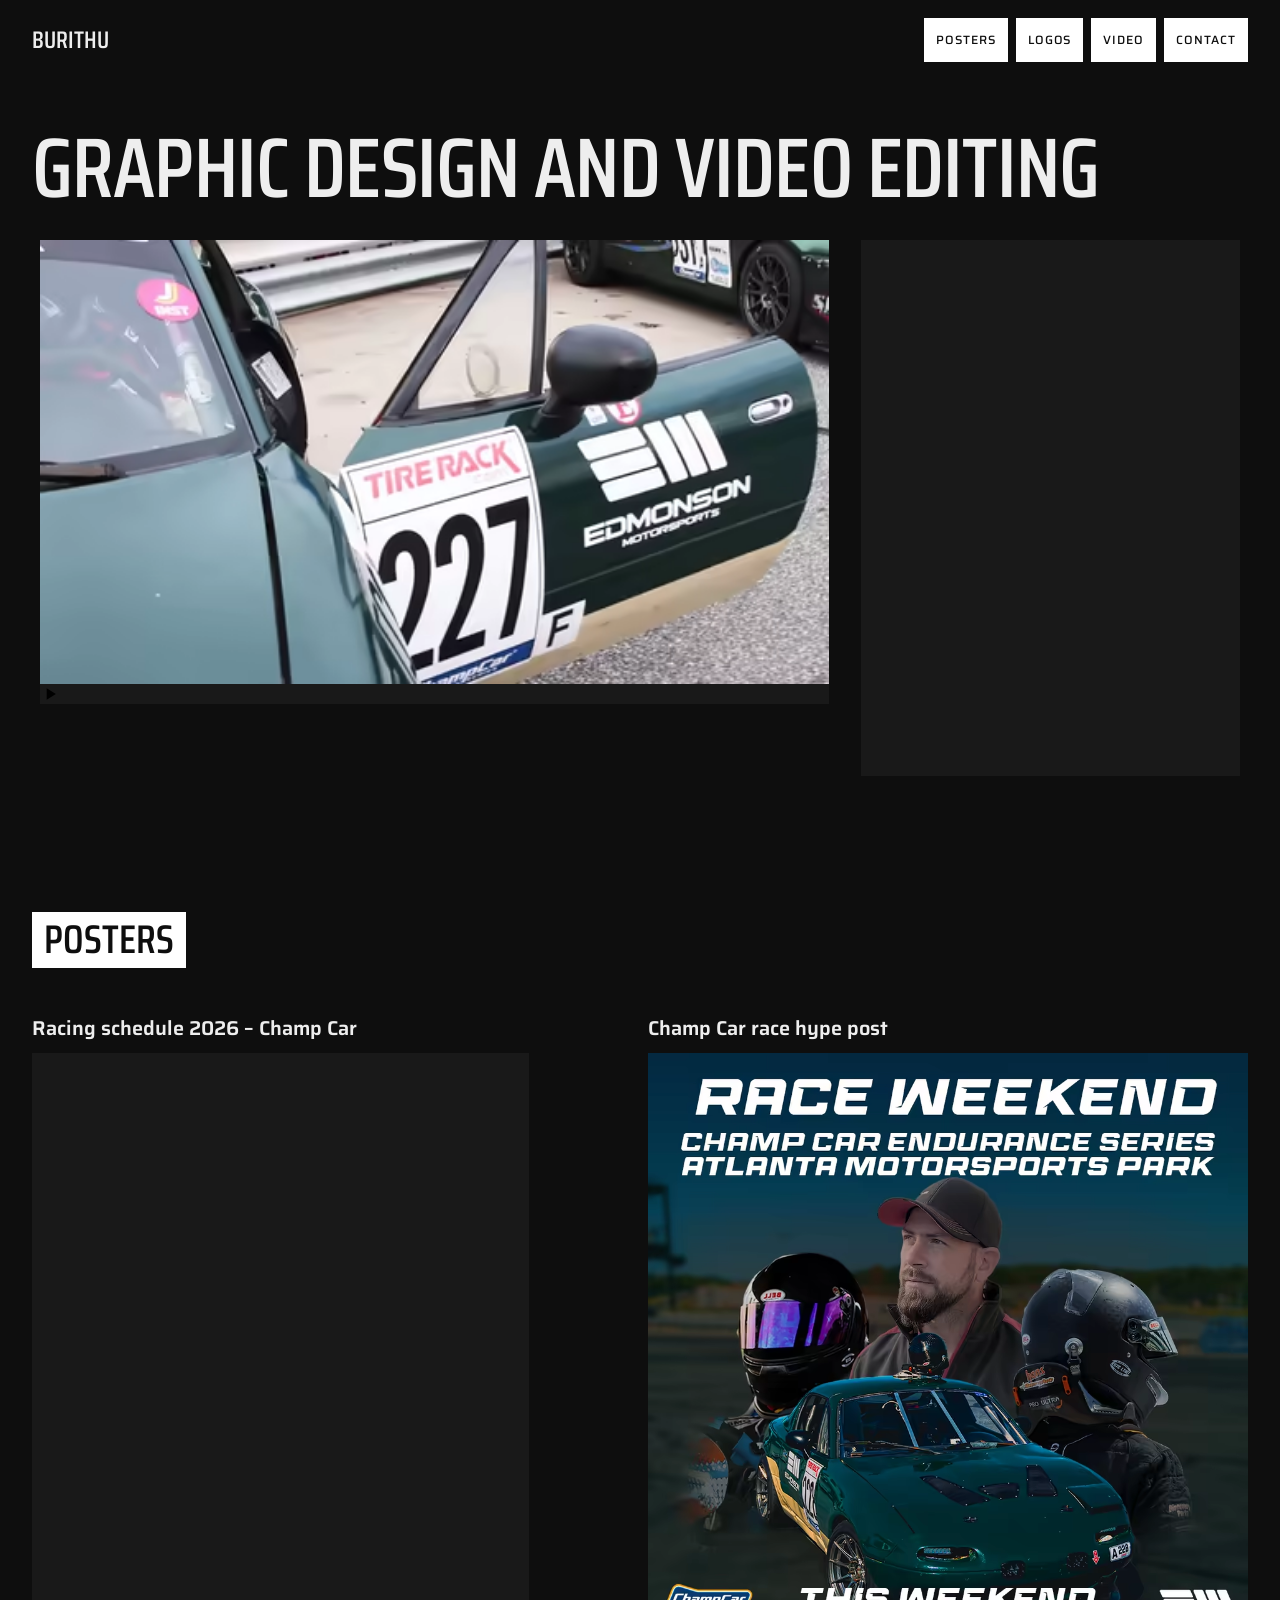
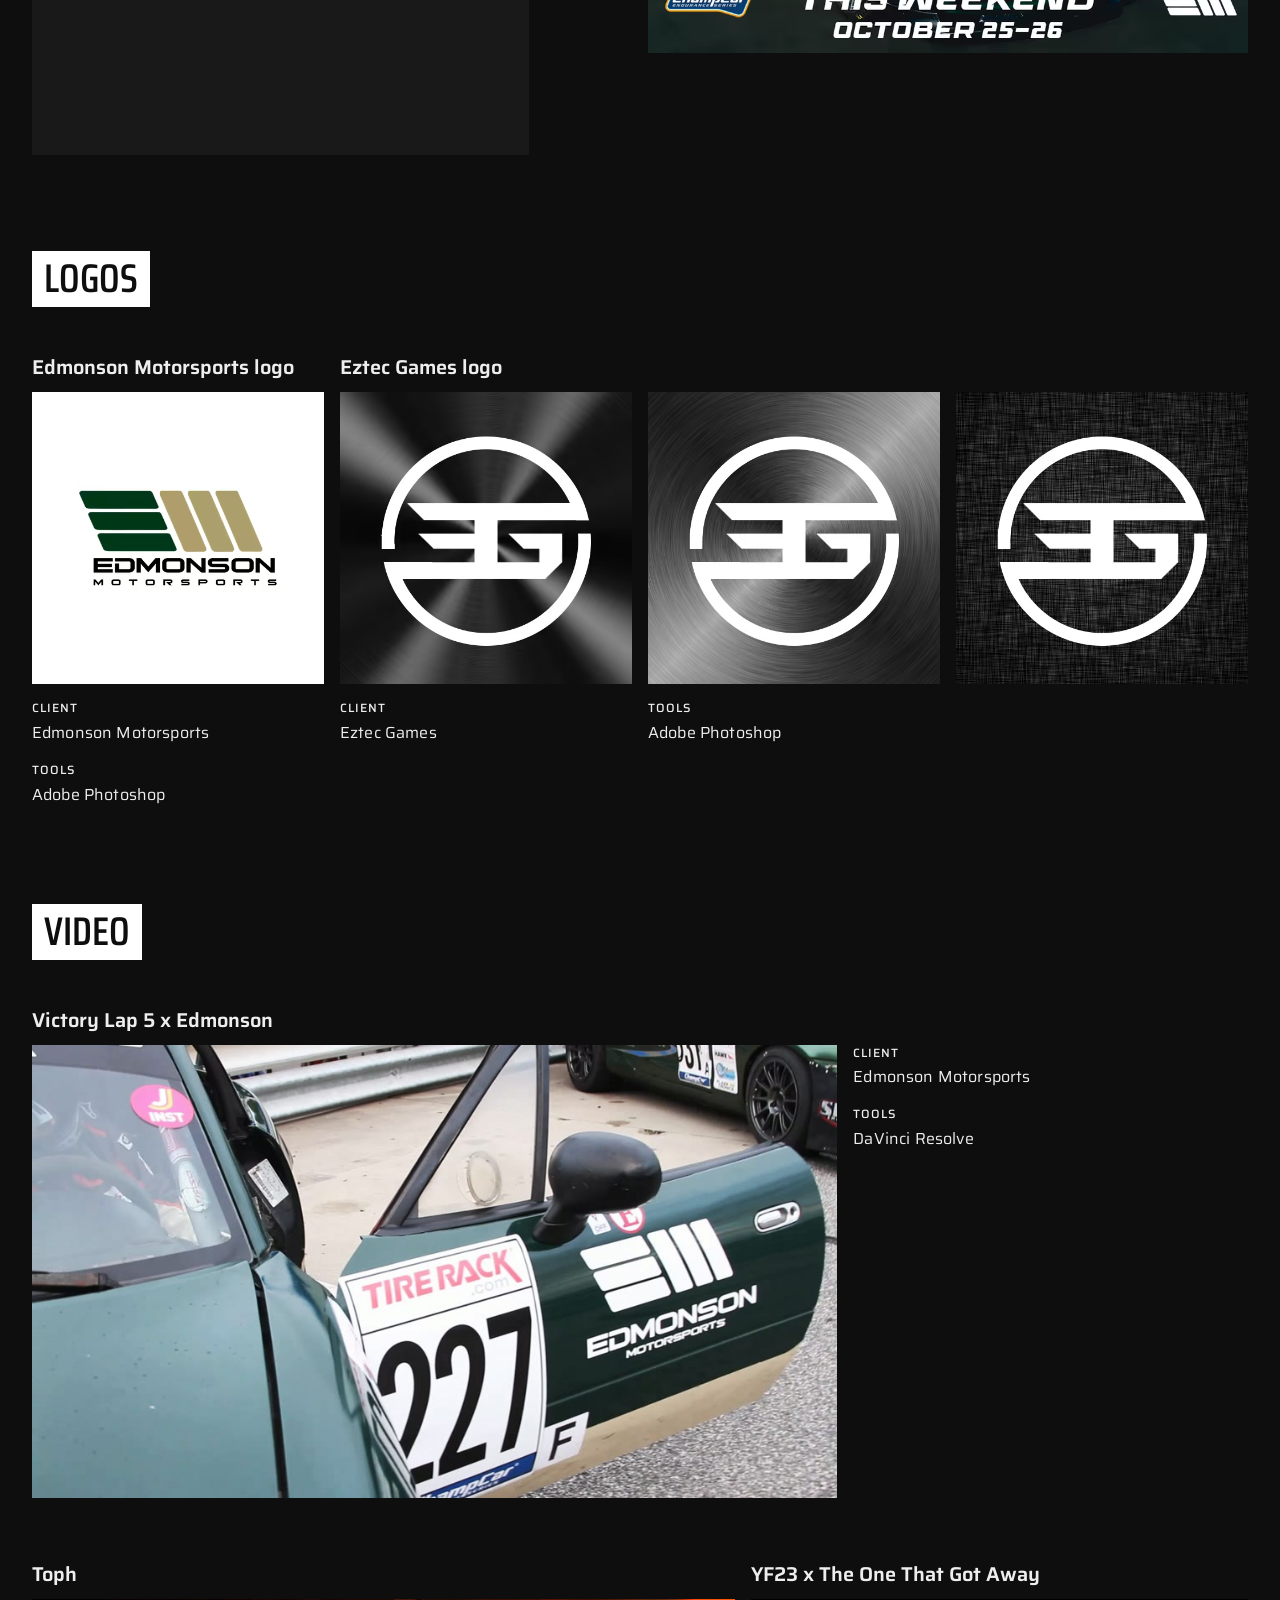
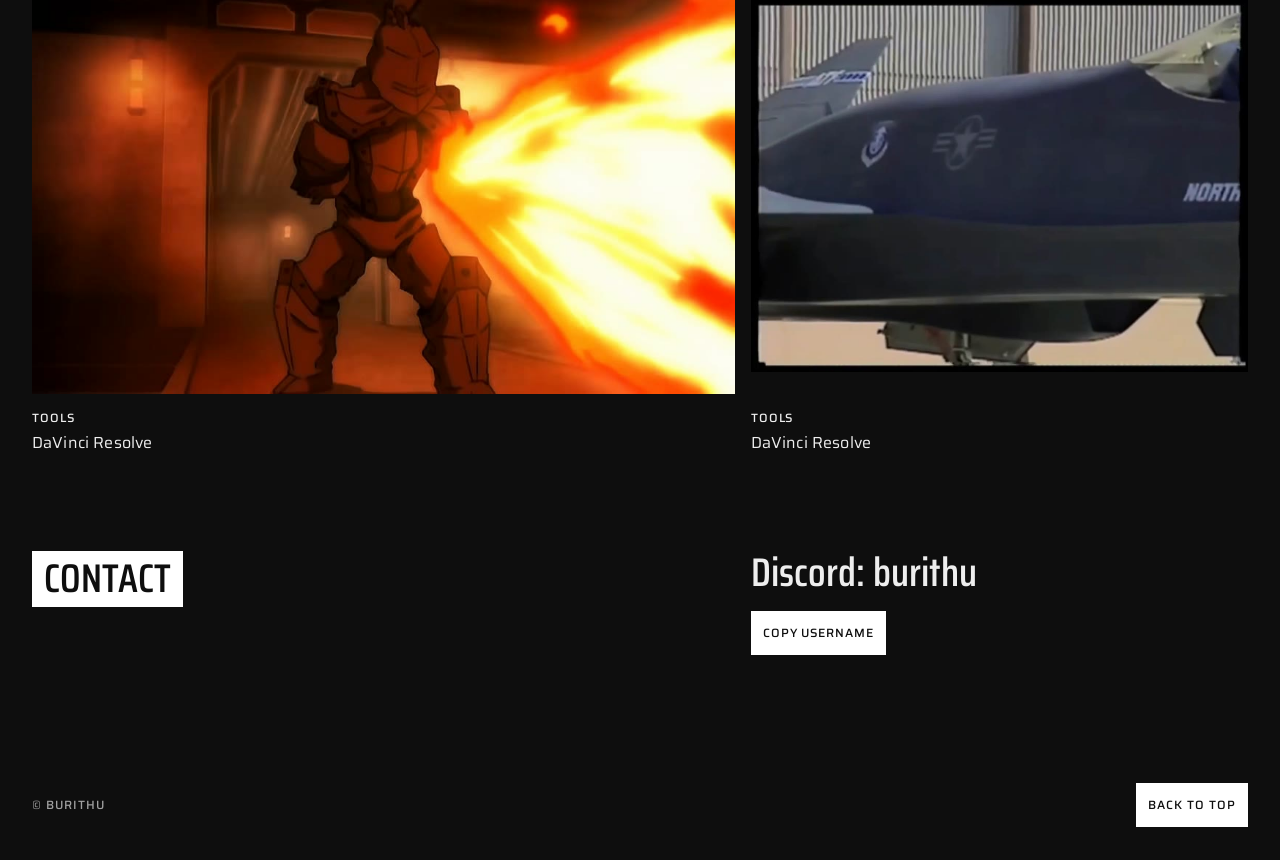
==== commit 62138aeb: "All-black restyle: boxed links, hover labels, muted looping videos" ====
--- a/site/index.html
+++ b/site/index.html
@@ -2,7 +2,7 @@
 <!--
 IMAGE NAMING SCHEME: img/<id>-<width>.<avif|webp|jpg>
   p1 480/960/1440, p2 480/960/1080, l1 256/512/1024, l5 l6 l7 256/512, v1 v2 v3 poster frames 480/960/1440.
-VIDEO FILES (self-hosted): video/v<N>.mp4 (full), video/v<N>-preview.mp4 (muted hover preview, optional, a missing file fails silently).
+VIDEO FILES (self-hosted): video/v<N>.mp4 (full, with sound, loaded only on "Play with sound"), video/v<N>-loop.mp4 (muted autoplay loop, no audio). v<N>-preview.mp4 is unused.
 -->
 <html lang="en">
 <head>
@@ -28,11 +28,10 @@
 <link rel="icon" href="favicon.svg" type="image/svg+xml">
 <link rel="preload" href="fonts/saira-var-latin.woff2" as="font" type="font/woff2" crossorigin>
 <link rel="stylesheet" href="styles.css">
-<noscript><style>.facade{display:none}</style></noscript>
 </head>
 <body>
 <a class="skip" href="#main">Skip to content</a>
-<header class="site-header on-accent">
+<header class="site-header">
 <div class="wrap">
 <a class="name" href="#top">burithu</a>
 <nav aria-label="Sections"><ul>
@@ -45,7 +44,7 @@
 </header>
 <main id="main">
 <span id="top"></span>
-<section class="opening on-accent" aria-labelledby="h1">
+<section class="opening" aria-labelledby="h1">
 <div class="wrap grid">
 <div class="op-text">
 <h1 id="h1"><span class="sr">burithu. </span><span class="h1-role">Graphic design and video editing</span></h1>
@@ -56,7 +55,7 @@
 </section>
 
 <section id="posters" class="sec" aria-labelledby="posters-h">
-<div class="bar on-accent"><div class="wrap"><h2 id="posters-h">Posters</h2></div></div>
+<div class="bar"><div class="wrap"><h2 id="posters-h">Posters</h2></div></div>
 <div class="wrap grid posters-grid">
 <article class="piece poster p-1" id="p1">
 <div class="title-block"><h3>Racing schedule 2026 – Champ Car</h3></div>
@@ -69,7 +68,7 @@
 </div>
 </section>
 
-<section id="logos" class="sec logos on-accent" aria-labelledby="logos-h">
+<section id="logos" class="sec logos" aria-labelledby="logos-h">
 <div class="wrap">
 <h2 id="logos-h">Logos</h2>
 <div class="logos-list">
@@ -88,29 +87,29 @@
 </section>
 
 <section id="video" class="sec" aria-labelledby="video-h">
-<div class="bar on-accent"><div class="wrap"><h2 id="video-h">Video</h2></div></div>
+<div class="bar"><div class="wrap"><h2 id="video-h">Video</h2></div></div>
 <div class="wrap video-body">
 <article class="piece vid vid-split" id="v1">
 <div class="title-block"><h3>Victory Lap 5 x Edmonson</h3></div>
-<div class="media r-169"><button type="button" class="facade" data-src="video/v1.mp4" data-poster="img/v1-960.jpg" data-title="Victory Lap 5 x Edmonson"><picture><source type="image/avif" srcset="img/v1-480.avif 480w, img/v1-960.avif 960w, img/v1-1440.avif 1440w" sizes="(min-width:1440px) 912px, (min-width:1024px) 63vw, 94vw"><source type="image/webp" srcset="img/v1-480.webp 480w, img/v1-960.webp 960w, img/v1-1440.webp 1440w" sizes="(min-width:1440px) 912px, (min-width:1024px) 63vw, 94vw"><img src="img/v1-960.jpg" srcset="img/v1-480.jpg 480w, img/v1-960.jpg 960w, img/v1-1440.jpg 1440w" sizes="(min-width:1440px) 912px, (min-width:1024px) 63vw, 94vw" width="960" height="540" alt="Open door of a green race car with number 227 and the Edmonson Motorsports logo" loading="lazy" decoding="async"></picture><video muted loop playsinline preload="none" tabindex="-1" aria-hidden="true" src="video/v1-preview.mp4"></video><span class="play-bar" aria-hidden="true"></span><span class="play-key" aria-hidden="true"><svg viewBox="0 0 24 24" focusable="false"><path d="M8 5v14l11-7z"/></svg></span><span class="play-text"><span class="sr">Play video: Victory Lap 5 x Edmonson</span><span class="act" aria-hidden="true">Play with sound</span></span></button><noscript><video controls preload="none" poster="img/v1-960.jpg" aria-label="Victory Lap 5 x Edmonson"><source src="video/v1.mp4" type="video/mp4"><a href="video/v1.mp4">Download the video (MP4)</a></video></noscript></div>
+<div class="media r-169"><video muted loop playsinline autoplay preload="metadata" poster="img/v1-960.jpg" aria-label="Victory Lap 5 x Edmonson, muted preview"><source src="video/v1-loop.mp4" type="video/mp4"></video><div class="vctl" role="group" aria-label="Controls: Victory Lap 5 x Edmonson" hidden><span class="vctl-key" aria-hidden="true"><svg viewBox="0 0 24 24" focusable="false"><path d="M8 5v14l11-7z"/></svg></span><button type="button" class="v-sound">Play with sound<span class="sr">: Victory Lap 5 x Edmonson</span></button><button type="button" class="v-pause"><span class="sr">Victory Lap 5 x Edmonson: </span><span class="v-pause-t">Pause</span></button></div><noscript><a class="ns-link" href="video/v1.mp4">Play with sound: Victory Lap 5 x Edmonson</a></noscript></div>
 <dl class="fields"><div><dt>Client</dt><dd>Edmonson Motorsports</dd></div><div><dt>Tools</dt><dd>DaVinci Resolve</dd></div></dl>
 </article>
 <div class="vid-row">
 <article class="piece vid vid-a" id="v2">
 <div class="title-block"><h3>Toph</h3></div>
-<div class="media r-169"><button type="button" class="facade" data-src="video/v2.mp4" data-poster="img/v2-960.jpg" data-title="Toph"><picture><source type="image/avif" srcset="img/v2-480.avif 480w, img/v2-960.avif 960w, img/v2-1440.avif 1440w" sizes="(min-width:1440px) 796px, (min-width:1024px) 55vw, 94vw"><source type="image/webp" srcset="img/v2-480.webp 480w, img/v2-960.webp 960w, img/v2-1440.webp 1440w" sizes="(min-width:1440px) 796px, (min-width:1024px) 55vw, 94vw"><img src="img/v2-960.jpg" srcset="img/v2-480.jpg 480w, img/v2-960.jpg 960w, img/v2-1440.jpg 1440w" sizes="(min-width:1440px) 796px, (min-width:1024px) 55vw, 94vw" width="960" height="540" alt="Armoured animated figure firing a blast of flame in a dim corridor" loading="lazy" decoding="async"></picture><video muted loop playsinline preload="none" tabindex="-1" aria-hidden="true" src="video/v2-preview.mp4"></video><span class="play-bar" aria-hidden="true"></span><span class="play-key" aria-hidden="true"><svg viewBox="0 0 24 24" focusable="false"><path d="M8 5v14l11-7z"/></svg></span><span class="play-text"><span class="sr">Play video: Toph</span><span class="act" aria-hidden="true">Play with sound</span></span></button><noscript><video controls preload="none" poster="img/v2-960.jpg" aria-label="Toph"><source src="video/v2.mp4" type="video/mp4"><a href="video/v2.mp4">Download the video (MP4)</a></video></noscript></div>
+<div class="media r-169"><video muted loop playsinline autoplay preload="metadata" poster="img/v2-960.jpg" aria-label="Toph, muted preview"><source src="video/v2-loop.mp4" type="video/mp4"></video><div class="vctl" role="group" aria-label="Controls: Toph" hidden><span class="vctl-key" aria-hidden="true"><svg viewBox="0 0 24 24" focusable="false"><path d="M8 5v14l11-7z"/></svg></span><button type="button" class="v-sound">Play with sound<span class="sr">: Toph</span></button><button type="button" class="v-pause"><span class="sr">Toph: </span><span class="v-pause-t">Pause</span></button></div><noscript><a class="ns-link" href="video/v2.mp4">Play with sound: Toph</a></noscript></div>
 <dl class="fields"><div><dt>Tools</dt><dd>DaVinci Resolve</dd></div></dl>
 </article>
 <article class="piece vid vid-b" id="v3">
 <div class="title-block"><h3>YF23 x The One That Got Away</h3></div>
-<div class="media r-43"><button type="button" class="facade" data-src="video/v3.mp4" data-poster="img/v3-960.jpg" data-title="YF23 x The One That Got Away"><picture><source type="image/avif" srcset="img/v3-480.avif 480w, img/v3-960.avif 960w, img/v3-1440.avif 1440w" sizes="(min-width:1440px) 564px, (min-width:1024px) 38vw, 94vw"><source type="image/webp" srcset="img/v3-480.webp 480w, img/v3-960.webp 960w, img/v3-1440.webp 1440w" sizes="(min-width:1440px) 564px, (min-width:1024px) 38vw, 94vw"><img src="img/v3-960.jpg" srcset="img/v3-480.jpg 480w, img/v3-960.jpg 960w, img/v3-1440.jpg 1440w" sizes="(min-width:1440px) 564px, (min-width:1024px) 38vw, 94vw" width="960" height="720" alt="Dark jet fuselage with a star roundel in front of a corrugated hangar wall" loading="lazy" decoding="async"></picture><video muted loop playsinline preload="none" tabindex="-1" aria-hidden="true" src="video/v3-preview.mp4"></video><span class="play-bar" aria-hidden="true"></span><span class="play-key" aria-hidden="true"><svg viewBox="0 0 24 24" focusable="false"><path d="M8 5v14l11-7z"/></svg></span><span class="play-text"><span class="sr">Play video: YF23 x The One That Got Away</span><span class="act" aria-hidden="true">Play with sound</span></span></button><noscript><video controls preload="none" poster="img/v3-960.jpg" aria-label="YF23 x The One That Got Away"><source src="video/v3.mp4" type="video/mp4"><a href="video/v3.mp4">Download the video (MP4)</a></video></noscript></div>
+<div class="media r-43"><video muted loop playsinline autoplay preload="metadata" poster="img/v3-960.jpg" aria-label="YF23 x The One That Got Away, muted preview"><source src="video/v3-loop.mp4" type="video/mp4"></video><div class="vctl" role="group" aria-label="Controls: YF23 x The One That Got Away" hidden><span class="vctl-key" aria-hidden="true"><svg viewBox="0 0 24 24" focusable="false"><path d="M8 5v14l11-7z"/></svg></span><button type="button" class="v-sound">Play with sound<span class="sr">: YF23 x The One That Got Away</span></button><button type="button" class="v-pause"><span class="sr">YF23 x The One That Got Away: </span><span class="v-pause-t">Pause</span></button></div><noscript><a class="ns-link" href="video/v3.mp4">Play with sound: YF23 x The One That Got Away</a></noscript></div>
 <dl class="fields"><div><dt>Tools</dt><dd>DaVinci Resolve</dd></div></dl>
 </article>
 </div>
 </div>
 </section>
 
-<section id="contact" class="sec contact on-accent" aria-labelledby="contact-h">
+<section id="contact" class="sec contact" aria-labelledby="contact-h">
 <div class="wrap grid">
 <div class="contact-about">
 <h2 id="contact-h">Contact</h2>
--- a/site/styles.css
+++ b/site/styles.css
@@ -25,10 +25,6 @@
   --muted:#A0A0A0;
   --accent:#FFFFFF;
   --on-accent:#0E0E0E;
-  /* link underline: colour never marks a link, the underline does */
-  --ul-t:2px;--ul-t-hover:4px;--ul-o:0.25em;
-  /* inverted block used for hover, focus and active */
-  --inv-bg:var(--accent);--inv-fg:var(--on-accent);
   --s-1:4px;--s-2:8px;--s-3:12px;--s-4:16px;--s-5:24px;--s-6:32px;--s-7:48px;--s-8:64px;--s-9:96px;
   --ease:cubic-bezier(0.16,1,0.3,1);
   --font:"Saira","Saira fallback",Arial,sans-serif;
@@ -52,43 +48,42 @@
 p{max-width:65ch}
 button{font:inherit;color:inherit}
 ::selection{background:var(--accent);color:var(--on-accent)}
-.on-accent ::selection{background:var(--on-accent);color:var(--accent)}
 .sr{position:absolute;width:1px;height:1px;overflow:hidden;clip-path:inset(50%);white-space:nowrap}
 
-h1,h2,.discord{font-family:var(--font-cond)}
+h1,h2,.discord,.name{font-family:var(--font-cond)}
 h1{font-size:clamp(2.75rem,1.6rem + 4.6vw,5.5rem);font-weight:600;font-stretch:75%;text-transform:uppercase;letter-spacing:-0.01em;line-height:0.95}
 h2{font-size:clamp(1.75rem,1.4rem + 1.5vw,2.5rem);font-weight:600;font-stretch:75%;text-transform:uppercase;letter-spacing:0;line-height:1}
-h3,.name{font-size:1.25rem;font-weight:600;font-stretch:100%;letter-spacing:0;line-height:1.25}
+h3{font-size:1.25rem;font-weight:600;font-stretch:100%;letter-spacing:0;line-height:1.25}
 .about{font-size:1.25rem;font-weight:400;letter-spacing:0;line-height:1.45}
 .about{max-width:50ch}
-.label,dt,nav a,.play-text{font-size:0.75rem;font-weight:500;font-stretch:100%;text-transform:uppercase;letter-spacing:0.08em;line-height:1.4}
+.label,dt,nav a,.vctl button,.vctl-key,.ns-link{font-size:0.75rem;font-weight:500;font-stretch:100%;text-transform:uppercase;letter-spacing:0.08em;line-height:1.4}
 .muted{color:var(--muted)}
+
+/* section title: a small white label block, never a full-width band */
+h2{display:inline-block;background:var(--accent);color:var(--on-accent);padding:var(--s-2) var(--s-3)}
 
 .wrap{max-width:var(--max);margin-inline:auto;padding-inline:var(--margin)}
 .grid{display:grid;grid-template-columns:repeat(var(--cols),minmax(0,1fr));column-gap:var(--gut)}
-.on-accent{background:var(--accent);color:var(--on-accent);--inv-bg:var(--on-accent);--inv-fg:var(--accent)}
-
-/* links: persistent underline on every text link, on dark and on white. Image links (.art-link) have no underline and use the ring below. */
-a:not(.art-link){color:inherit;text-decoration-line:underline;text-decoration-thickness:var(--ul-t);text-decoration-color:currentColor;text-underline-offset:var(--ul-o);transition:background-color 120ms var(--ease),color 120ms var(--ease)}
-/* focus: thicker underline plus inverted block plus outline (the active state is defined at the end of the file) */
-a:not(.art-link):focus-visible{background-color:var(--inv-bg);color:var(--inv-fg);text-decoration-thickness:var(--ul-t-hover)}
-.art-link{display:block;color:inherit;text-decoration:none}
-
-/* focus ring: white on dark, near-black on white blocks */
+
+/* links and buttons: a solid white box with near-black text. The box shape marks the link (no colour reliance).
+   Padding 6px + 2px border = 8px 12px. Hover and keyboard focus invert to a near-black box with a 2px white border; active adds an inner ring (no layout shift). */
+a:not(.art-link):not(.name):not(.skip),.copy{display:inline-flex;align-items:center;min-height:44px;padding:6px 10px;border:2px solid var(--accent);border-radius:0;background:var(--accent);color:var(--on-accent);text-decoration:none;cursor:pointer;transition:background-color 120ms var(--ease),color 120ms var(--ease)}
+a:not(.art-link):not(.name):not(.skip):focus-visible,.copy:focus-visible{background:var(--bg);color:var(--text)}
+a:not(.art-link):not(.name):not(.skip):active,.copy:active{background:var(--bg);color:var(--text);outline:2px solid var(--accent);outline-offset:-6px}
+.art-link,.name{color:inherit;text-decoration:none}
+.name{font-size:1.5rem;font-weight:600;font-stretch:75%;text-transform:uppercase;letter-spacing:0;line-height:1;display:inline-flex;align-items:center;min-height:44px;padding-inline:var(--s-2);margin-inline:calc(-1*var(--s-2))}
+
+/* focus ring: white outer ring with a near-black gap on the dark page (two-tone) */
 :focus-visible{outline:3px solid var(--accent);outline-offset:3px}
-.on-accent :focus-visible,.fields :focus-visible{outline-color:var(--on-accent)}
-
-/* two-tone inner ring for artwork links and video frames: 3px white edge plus 3px near-black band, drawn inside the clipping box.
+
+/* artwork links and video frames: inner two-tone ring, 3px white edge plus 3px near-black band, drawn inside the clipping box.
    One band is always at least 4.39:1 against any pixel, and the two bands are 19.3:1 against each other. */
-.art-link:focus-visible,.facade:focus-visible,.media>video:focus-visible{outline:none}
-.art-link:focus-visible::after,.art-link:active::after,.media:has(:focus-visible)::after{content:"";position:absolute;inset:0;z-index:3;pointer-events:none;border:3px solid var(--accent);outline:3px solid var(--on-accent);outline-offset:-6px}
+.art-link:focus-visible{outline:none}
+.art-link:focus-visible::after,.art-link:active::after{content:"";position:absolute;inset:0;z-index:3;pointer-events:none;border:3px solid var(--accent);outline:3px solid var(--on-accent);outline-offset:-6px}
 .art-link{position:relative}
-/* on white sections: outer near-black outline (19.3:1 against white), 3px gap, no inner ring */
-.on-accent .art-link:focus-visible{outline:3px solid var(--on-accent);outline-offset:3px}
-.on-accent .art-link:focus-visible::after{content:none}
-/* visible text cue inside every artwork link */
-.view-label{display:block;position:relative;z-index:1;margin-top:var(--s-2);font-size:0.75rem;font-weight:500;letter-spacing:0.01em;line-height:1.4;text-decoration-line:underline;text-decoration-thickness:var(--ul-t);text-underline-offset:var(--ul-o)}
-.poster .view-label{background:var(--bg);padding-top:var(--s-2);margin-top:0}
+/* "View full size" label: only on hover-capable fine pointers (see the media query at the end) */
+.view-label{display:none;position:absolute;left:0;bottom:0;z-index:2;background:var(--accent);color:var(--on-accent);padding:var(--s-2) var(--s-3);font-size:0.75rem;font-weight:500;letter-spacing:0.01em;line-height:1.4;text-decoration:none}
+.poster .view-label{bottom:auto;top:0}
 .op-play{--play:40px;z-index:1}
 .op-play svg{width:20px;height:20px}
 .op-vid .art{position:relative}
@@ -96,16 +91,15 @@
 .logo .frame{overflow:visible}
 
 /* skip link */
-.skip{background:var(--accent);color:var(--on-accent);padding:var(--s-3) var(--s-4);min-height:44px;display:inline-flex;align-items:center}
+.skip{background:var(--accent);color:var(--on-accent);padding:var(--s-3) var(--s-4);min-height:44px;display:inline-flex;align-items:center;text-decoration:none}
 .skip:not(:focus){position:absolute;width:1px;height:1px;overflow:hidden;clip-path:inset(50%);padding:0;min-height:0}
 .skip:focus{position:absolute;left:var(--s-2);top:var(--s-2);z-index:10;outline-color:var(--on-accent);outline-offset:-6px}
 
 /* header */
-.site-header .wrap{display:flex;flex-wrap:wrap;align-items:center;justify-content:space-between}
-.name{display:inline-flex;align-items:center;min-height:44px;padding-inline:var(--s-2);margin-inline:calc(-1*var(--s-2))}
-.site-header nav ul{display:flex;flex-wrap:wrap;column-gap:var(--s-3)}
-nav a{display:inline-flex;align-items:center;min-height:44px;padding-inline:var(--s-2)}
-@media (min-width:768px){.site-header .wrap{min-height:64px}.site-header nav ul{column-gap:var(--s-5)}}
+.site-header{padding-block:var(--s-2)}
+.site-header .wrap{display:flex;flex-wrap:wrap;align-items:center;justify-content:space-between;column-gap:var(--s-5);row-gap:var(--s-1)}
+.site-header nav ul{display:flex;flex-wrap:wrap;gap:var(--s-2)}
+@media (min-width:768px){.site-header .wrap{min-height:64px}}
 
 /* opening: role line, one video frame and one poster, all on the grid */
 .opening{padding-block:var(--s-6)}
@@ -113,6 +107,7 @@
 .op-text,.op-vid{grid-column:1/-1}
 .op-poster{grid-column:1/4}
 .op-text .about{margin-top:var(--s-4)}
+.op-text .about+.about{margin-top:var(--s-3)}
 .h1-role{display:block}
 .mount{background:var(--bg);padding:var(--s-2)}
 .mount .art{overflow:hidden}
@@ -129,7 +124,7 @@
 
 /* sections */
 .sec{margin-top:var(--sec-gap)}
-.bar{padding-block:var(--s-4);margin-bottom:var(--s-7)}
+.bar{margin-bottom:var(--s-7)}
 
 /* images */
 .art{width:100%;background:var(--surface)}
@@ -138,11 +133,11 @@
 .piece{position:relative}
 .frame{position:relative;overflow:hidden}
 
-/* fields: default state shows everything */
+/* fields: posters keep the white hover panel; logos and videos print them as plain text on the dark page */
 .fields{display:grid;gap:var(--s-4);background:var(--accent);color:var(--on-accent);padding:var(--s-5)}
 .fields div{display:block}
 .fields dd{margin-top:var(--s-1)}
-.logo .fields{background:transparent;padding:0;margin-top:var(--s-4)}
+.logo .fields,.vid .fields{background:transparent;color:var(--text);padding:0;margin-top:var(--s-4)}
 
 /* posters */
 .posters-grid{align-items:start;row-gap:var(--s-8)}
@@ -158,19 +153,15 @@
   .p-2{grid-column:7/13}
 }
 
-/* logos: one Edmonson tile beside three Eztec tiles on a 4-tile grid; on mobile the Edmonson tile is two Eztec tiles wide */
-.logos{padding-block:var(--s-7)}
+/* logos: one Edmonson tile beside three Eztec tiles, four equal tiles; on mobile the Edmonson tile is as wide as one Eztec tile */
+.logos-list{display:flex;flex-direction:column;row-gap:var(--s-8)}
 .logos h2{margin-bottom:var(--s-7)}
-.logos-list{display:flex;flex-direction:column;row-gap:var(--s-8)}
 .set{display:grid;gap:var(--s-3)}
 .set-3{grid-template-columns:repeat(3,minmax(0,1fr))}
-.set-1{grid-template-columns:minmax(0,1fr);width:calc((100% - 2*var(--s-3))/3*2 + var(--s-3))}
+.set-1{grid-template-columns:minmax(0,1fr);width:calc((100% - 2*var(--s-3))/3)}
 .logo .art{overflow:hidden}
-/* Edmonson: white plate inset in a near-black tile, so the plate has a visible edge and the tile matches the Eztec tiles */
-.l-edm .art{background:var(--on-accent);padding:var(--s-3)}
 .logo .fields{grid-template-columns:1fr}
 @media (min-width:768px){
-  .logos{padding-block:var(--s-8)}
   .logos-list{display:grid;grid-template-columns:repeat(4,minmax(0,1fr));column-gap:var(--s-4);align-items:start}
   .l-edm{grid-column:1/2}
   .l-ezt{grid-column:2/5}
@@ -179,7 +170,7 @@
   .l-ezt .fields{grid-template-columns:repeat(3,minmax(0,1fr));column-gap:var(--s-4)}
 }
 
-/* video */
+/* video: muted looping clip, white control bar over its bottom edge */
 .video-body{display:flex;flex-direction:column;row-gap:var(--s-8)}
 .vid{display:grid;grid-template-columns:minmax(0,1fr);align-items:start}
 .vid .title-block{grid-column:1/-1}
@@ -187,20 +178,17 @@
 .media{position:relative;overflow:hidden;background:var(--surface)}
 .r-169{aspect-ratio:16/9}
 .r-43{aspect-ratio:4/3}
-.media>video,.media noscript video{position:absolute;inset:0;width:100%;height:100%;object-fit:contain;background:var(--bg)}
-.facade{position:relative;overflow:hidden;display:block;width:100%;height:100%;padding:0;border:0;background:transparent;cursor:pointer;text-align:left}
-.facade picture,.facade img{width:100%;height:100%}
-.facade img{object-fit:contain}
-.facade video{position:absolute;inset:0;width:100%;height:100%;object-fit:contain;opacity:0;pointer-events:none;background:var(--surface)}
-.media.is-previewing .facade video{opacity:1}
-.play-bar{position:absolute;left:0;bottom:0;width:100%;height:var(--play);background:var(--accent)}
-.play-key{position:absolute;left:0;bottom:0;width:var(--play);height:var(--play);display:grid;place-items:center;background:var(--accent);color:var(--on-accent)}
-.play-key svg{width:24px;height:24px;fill:currentColor}
-.play-text{position:absolute;left:calc(var(--play) + var(--s-4));right:var(--s-4);bottom:0;height:var(--play);display:flex;align-items:center;color:var(--on-accent)}
-.facade:active .play-bar,.facade:active .play-key{background-color:var(--on-accent)}
-.facade:active .play-text{color:var(--accent)}
-.facade:active .play-key{color:var(--accent)}
-.vid .fields{margin-top:var(--s-3);grid-template-columns:1fr}
+.media>video{position:absolute;inset:0;width:100%;height:100%;object-fit:contain;background:var(--bg)}
+.vctl{position:absolute;left:0;right:0;bottom:0;z-index:2;height:var(--play);display:flex;align-items:stretch;background:var(--accent);color:var(--on-accent)}
+.vctl[hidden],.media.is-sound .vctl{display:none}
+.vctl-key{flex:0 0 var(--play);display:grid;place-items:center}
+.vctl-key svg{width:24px;height:24px;fill:currentColor}
+.vctl button{min-height:44px;padding:0 var(--s-4);border:2px solid var(--accent);border-radius:0;background:var(--accent);color:var(--on-accent);cursor:pointer;transition:background-color 120ms var(--ease),color 120ms var(--ease)}
+.vctl button:focus-visible{background:var(--bg);color:var(--text);outline:3px solid var(--accent);outline-offset:-6px}
+.vctl button:active{background:var(--bg);color:var(--text);outline:2px solid var(--accent);outline-offset:-6px}
+.vctl .v-pause{margin-left:auto}
+.ns-link{position:absolute;left:0;bottom:0}
+.vid .fields{grid-template-columns:1fr}
 @media (min-width:768px){
   .vid-split .fields,.vid-a .fields{grid-template-columns:repeat(auto-fit,minmax(9rem,1fr))}
 }
@@ -208,7 +196,7 @@
   .vid-split{grid-template-columns:repeat(var(--cols),minmax(0,1fr));column-gap:var(--gut)}
   .vid-split .media{grid-column:1/9;grid-row:2}
   .vid-split .fields{grid-column:9/13;grid-row:2;margin-top:0;align-self:start;grid-template-columns:1fr}
-  /* V2 and V3 share three rows (title, media, fields): top edges align and both caption panels start on one line below the taller frame */
+  /* V2 and V3 share three rows (title, media, fields): top edges align and both caption blocks start on one line below the taller frame */
   .vid-row{display:grid;grid-template-columns:repeat(var(--cols),minmax(0,1fr));grid-template-rows:auto auto auto;column-gap:var(--gut);row-gap:0;align-items:start}
   .vid-a,.vid-b{grid-row:1/4;grid-template-rows:subgrid;row-gap:0}
   .vid-a{grid-column:1/8}
@@ -217,27 +205,23 @@
 }
 
 /* contact */
-.contact{padding-block:var(--s-8)}
 .contact-about,.contact-links{grid-column:1/-1}
 .contact-links{margin-top:var(--s-6)}
 .discord{font-size:clamp(1.75rem,1.4rem + 1.5vw,2.5rem);font-weight:600;font-stretch:75%;letter-spacing:0;line-height:1.1;overflow-wrap:anywhere}
 .copy-row{display:flex;flex-wrap:wrap;align-items:center;gap:var(--s-4);margin-top:var(--s-4)}
-.copy{min-height:44px;padding:var(--s-2) var(--s-4);background:transparent;color:var(--on-accent);border:2px solid var(--on-accent);border-radius:0;font-size:0.75rem;font-weight:500;text-transform:uppercase;letter-spacing:0.08em;cursor:pointer}
+.copy{font-size:0.75rem;font-weight:500;text-transform:uppercase;letter-spacing:0.08em}
 .copy[hidden]{display:none}
-.copy:active,.copy:focus-visible{background:var(--on-accent);color:var(--accent)}
 .copy-status:empty{display:none}
 @media (min-width:1024px){
-  .contact{padding-block:var(--s-9)}
   .contact-about{grid-column:1/7}
   .contact-links{grid-column:8/13;margin-top:0;align-self:end}
 }
 
 /* footer */
-.site-footer{padding-block:var(--s-6)}
+.site-footer{padding-block:var(--s-6);margin-top:var(--sec-gap)}
 .foot{display:flex;justify-content:space-between;align-items:center;gap:var(--s-4)}
-.to-top{display:inline-flex;align-items:center;min-height:44px;padding-inline:var(--s-2);margin-inline:calc(-1*var(--s-2))}
-
-/* hover-capable pointers: fields and play bar appear on hover or focus; everything else shows them by default */
+
+/* hover-capable pointers: panels, labels and the video bar appear on hover or focus; everything else shows them by default */
 @media (hover:hover) and (pointer:fine){
   .poster .fields{position:absolute;left:0;right:0;bottom:0;z-index:2;max-height:100%;overflow-y:auto;transform:translateY(calc(100% + 2px));transition:transform 160ms var(--ease)}
   .poster:hover .fields,.poster:focus-within .fields,.poster .fields:focus-within{transform:translateY(0);transition-duration:240ms}
@@ -245,23 +229,22 @@
   .poster:hover .art,.poster:focus-within .art{transform:scale(1.04);transition-duration:300ms}
   .logo .art img{transition:transform 160ms var(--ease)}
   .logo:hover .art img,.logo:focus-within .art img{transform:scale(1.06);transition-duration:240ms}
-  .l-edm:hover .art img,.l-edm:focus-within .art img{transform:scale(1.03)}
+
+  .view-label{display:block;opacity:0;transform:translateY(8px);transition:opacity 160ms var(--ease),transform 160ms var(--ease);pointer-events:none}
+  .poster .view-label{transform:translateY(-8px)}
+  .art-link:hover .view-label,.art-link:focus-visible .view-label{opacity:1;transform:none;transition-duration:240ms}
 
   .mount .art img{transition:transform 160ms var(--ease)}
   .op-link:hover .art img{transform:scale(1.03);transition-duration:240ms}
-  a:not(.art-link):hover{background-color:var(--inv-bg);color:var(--inv-fg);text-decoration-thickness:var(--ul-t-hover)}
-  .copy:hover{background:var(--on-accent);color:var(--accent)}
-
-  .play-bar{transform:scaleX(0);transform-origin:left;transition:transform 180ms var(--ease)}
-  .facade:hover .play-bar,.facade:focus-visible .play-bar{transform:scaleX(1);transition-duration:260ms}
-  .play-text{opacity:0;transition:opacity 120ms var(--ease)}
-  .facade:hover .play-text,.facade:focus-visible .play-text{opacity:1;transition:opacity 150ms var(--ease) 100ms}
-  .media.is-previewing .facade video{transition:opacity 120ms var(--ease)}
-}
-/* active (pressed): distinct from hover. Text links drop back to the thin underline and gain an inner outline; copy gains an inner ring; artwork shows the ring. */
-a:not(.art-link):active{background-color:var(--inv-bg);color:var(--inv-fg);text-decoration-thickness:var(--ul-t);outline:2px solid currentColor;outline-offset:-4px}
-.on-accent .copy:active{background:var(--on-accent);color:var(--accent);outline:2px solid var(--accent);outline-offset:-6px}
+  a:not(.art-link):not(.name):not(.skip):hover,.copy:hover{background:var(--bg);color:var(--text)}
+  .name:hover{outline:2px solid var(--accent);outline-offset:3px}
+  .vctl button:hover{background:var(--bg);color:var(--text)}
+
+  .vctl{opacity:0;transform:translateY(100%);transition:opacity 160ms var(--ease),transform 160ms var(--ease)}
+  .media:hover .vctl,.media:focus-within .vctl,.media.ctl-on .vctl{opacity:1;transform:none;transition-duration:240ms}
+}
 @media (prefers-reduced-motion:reduce){
   *,*::before,*::after{transition:none!important;animation:none!important}
   .art,.art img{transform:none!important}
-}
+  .vctl{opacity:1!important;transform:none!important}
+}
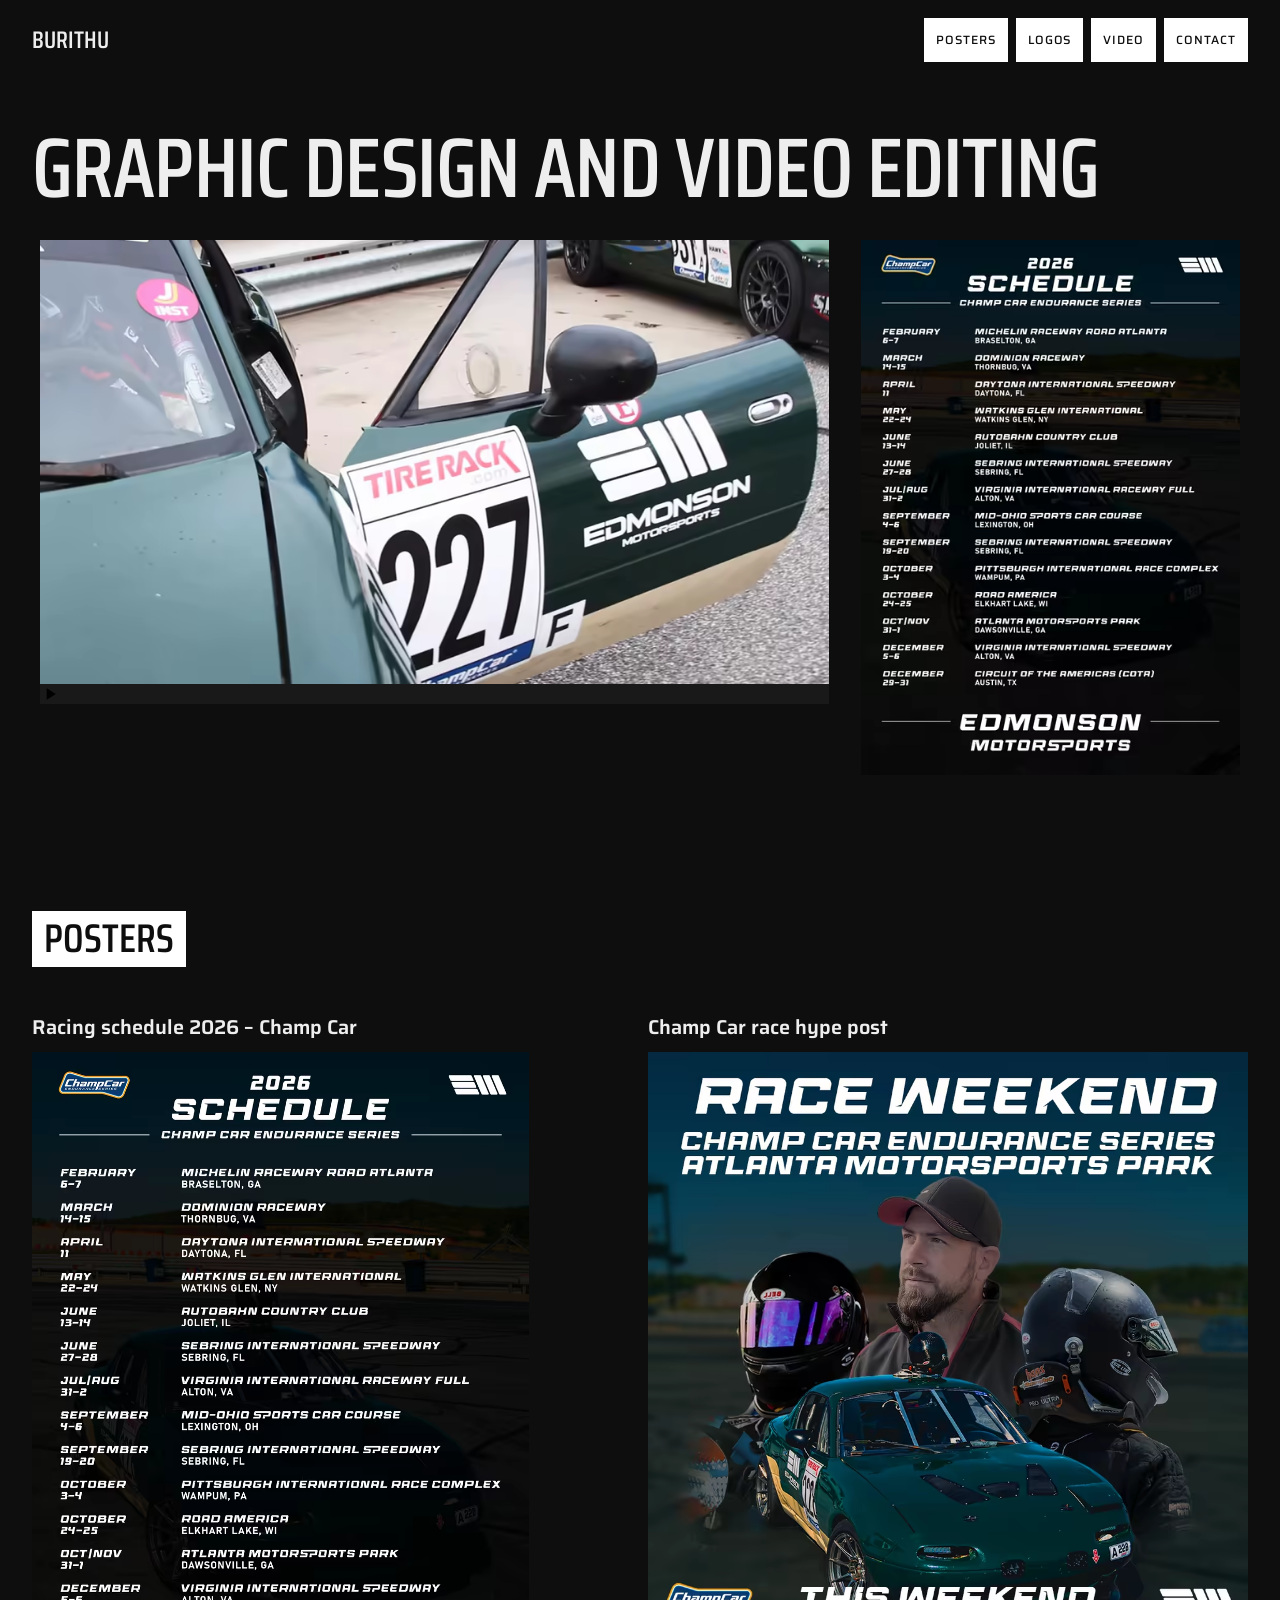
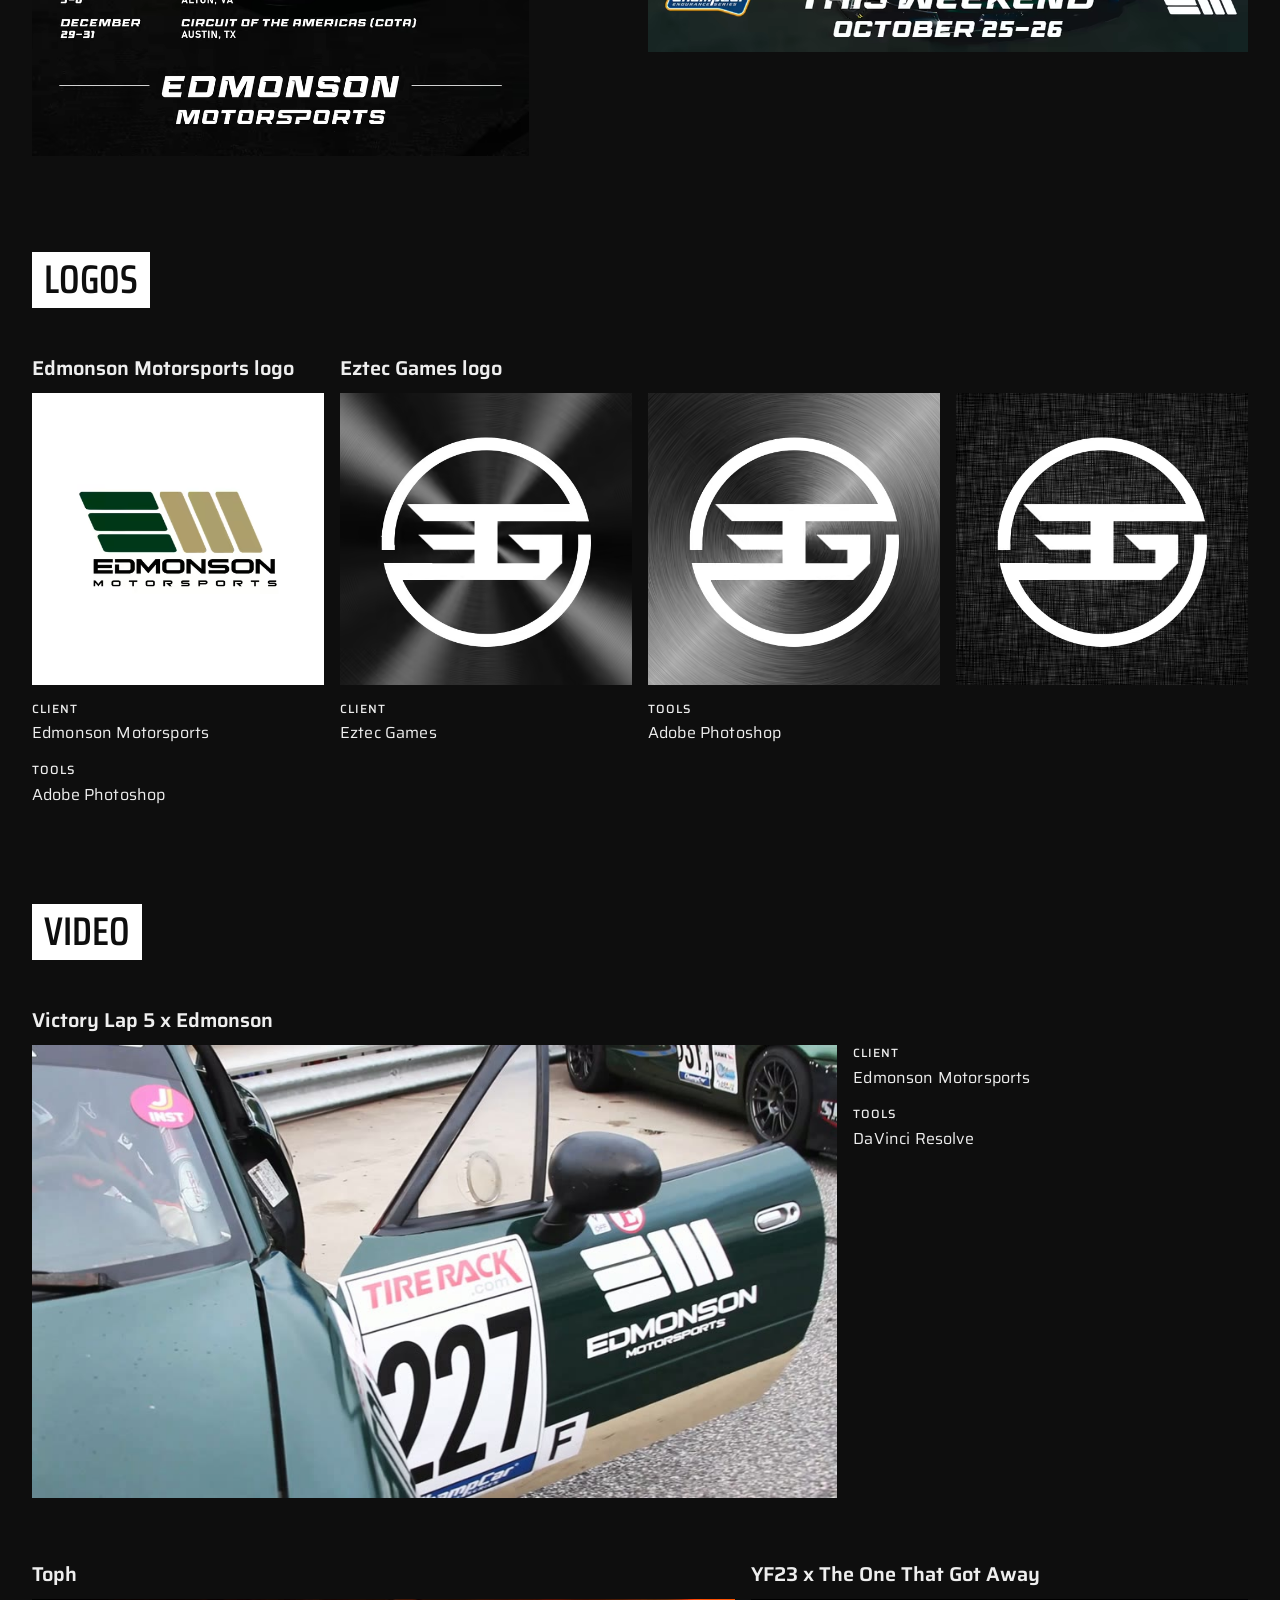
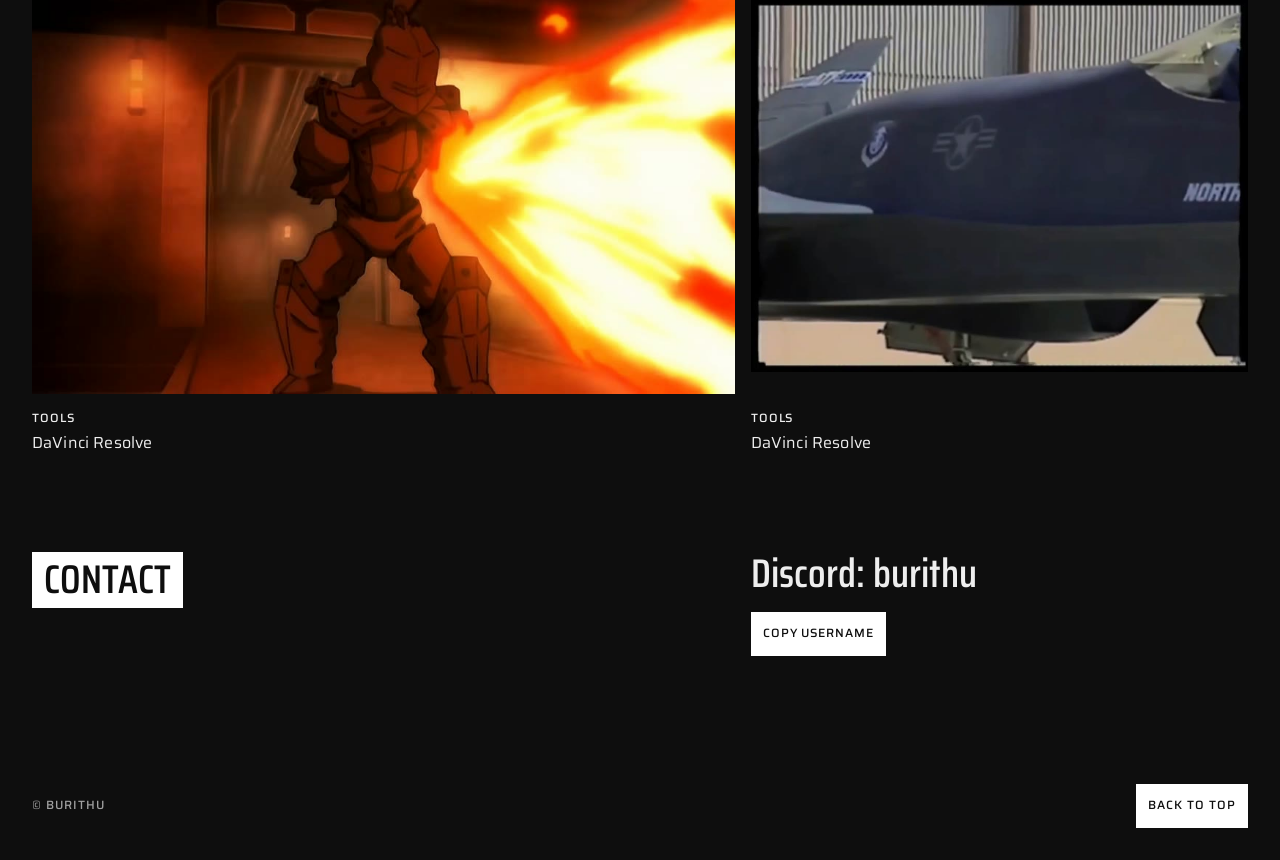
==== commit 807044e0: "Version script and stylesheet URLs; whole video bar starts sound" ====
--- a/site/index.html
+++ b/site/index.html
@@ -27,7 +27,7 @@
 <meta name="theme-color" content="#0E0E0E">
 <link rel="icon" href="favicon.svg" type="image/svg+xml">
 <link rel="preload" href="fonts/saira-var-latin.woff2" as="font" type="font/woff2" crossorigin>
-<link rel="stylesheet" href="styles.css">
+<link rel="stylesheet" href="styles.css?v=57a87671">
 </head>
 <body>
 <a class="skip" href="#main">Skip to content</a>
@@ -127,6 +127,6 @@
 <a class="to-top label" href="#top">Back to top</a>
 </div>
 </footer>
-<script src="script.js" defer></script>
+<script src="script.js?v=a3b31b36" defer></script>
 </body>
 </html>
--- a/site/styles.css
+++ b/site/styles.css
@@ -179,7 +179,9 @@
 .r-169{aspect-ratio:16/9}
 .r-43{aspect-ratio:4/3}
 .media>video{position:absolute;inset:0;width:100%;height:100%;object-fit:contain;background:var(--bg)}
-.vctl{position:absolute;left:0;right:0;bottom:0;z-index:2;height:var(--play);display:flex;align-items:stretch;background:var(--accent);color:var(--on-accent)}
+.media>video[role=button]{cursor:pointer}
+.media>video[role=button]:focus-visible{outline:3px solid var(--accent);outline-offset:-6px}
+.vctl{cursor:pointer;position:absolute;left:0;right:0;bottom:0;z-index:2;height:var(--play);display:flex;align-items:stretch;background:var(--accent);color:var(--on-accent)}
 .vctl[hidden],.media.is-sound .vctl{display:none}
 .vctl-key{flex:0 0 var(--play);display:grid;place-items:center}
 .vctl-key svg{width:24px;height:24px;fill:currentColor}
